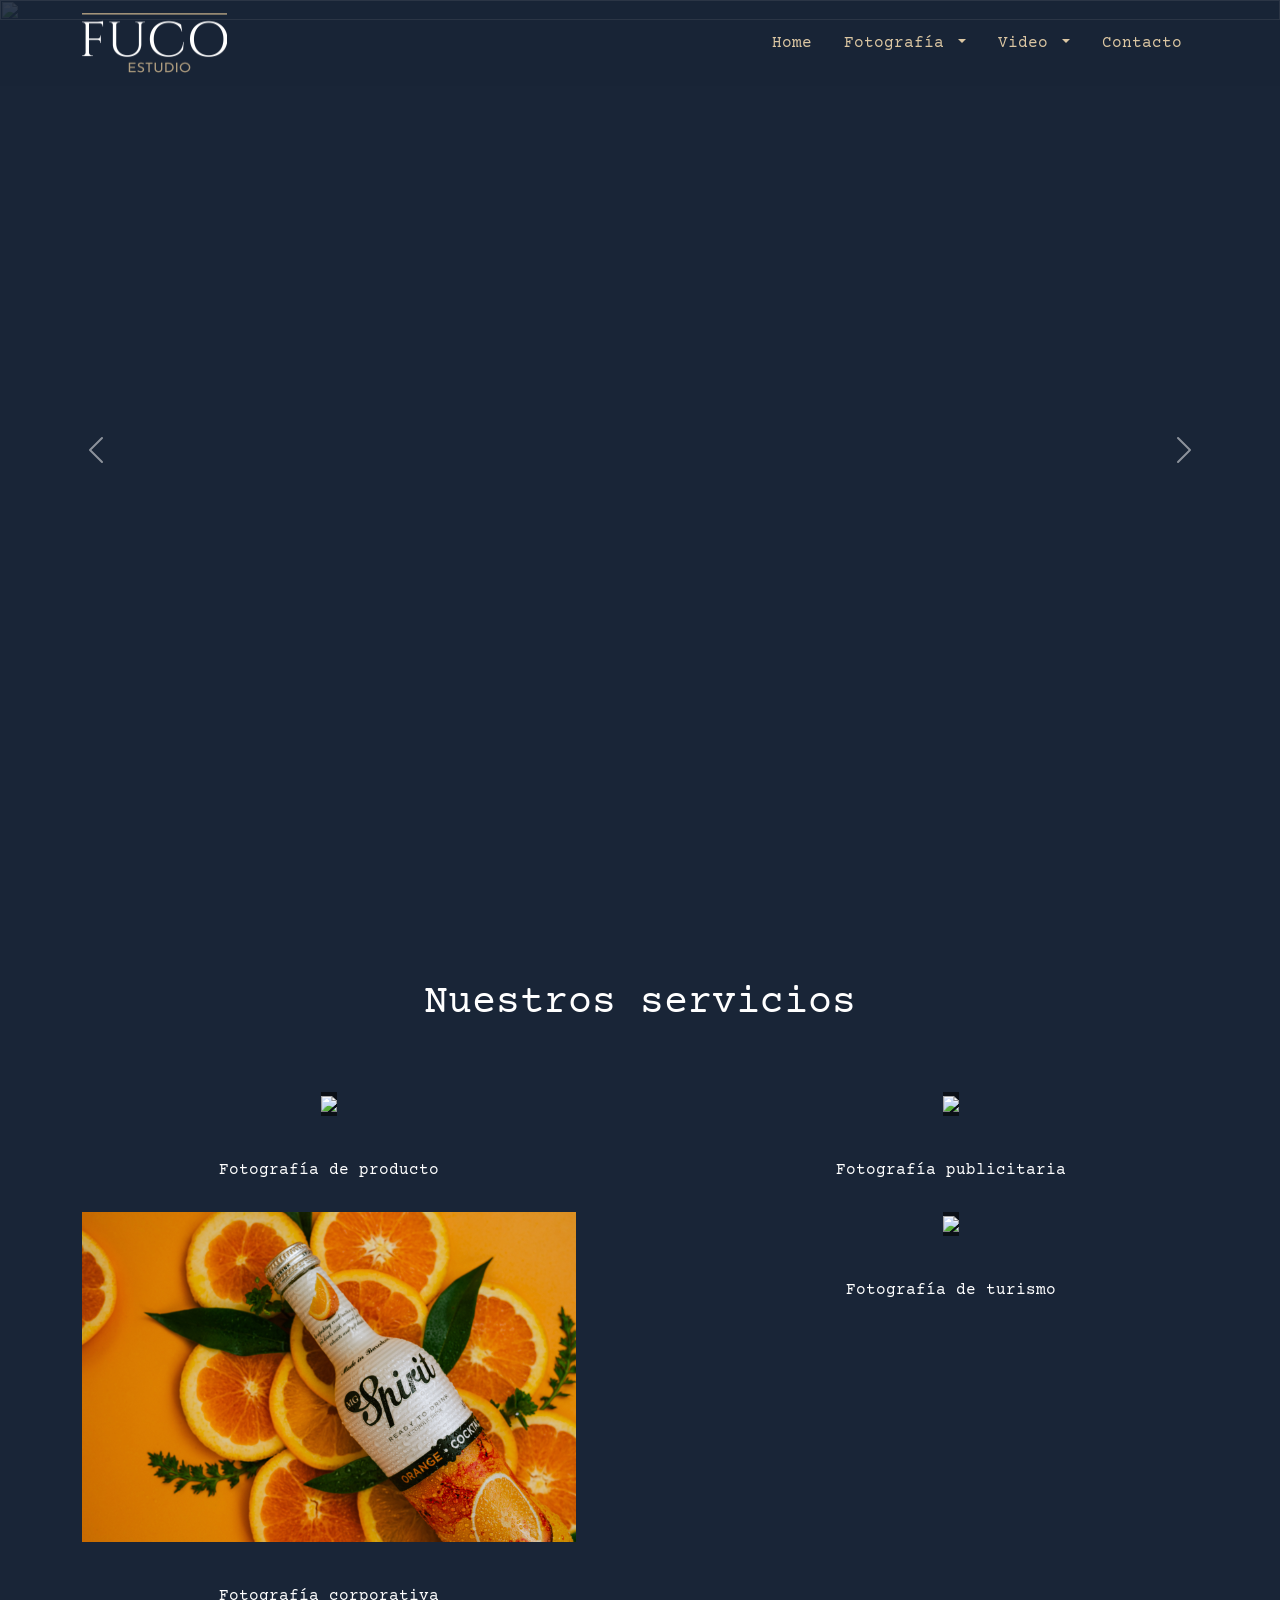
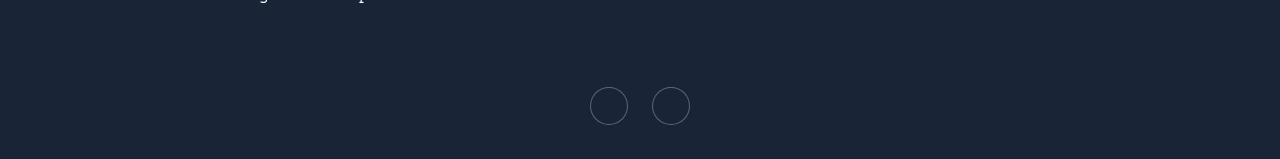
==== index.html @ 124aff83 "Ajustes Slider y Contacto" ====
<!DOCTYPE html>
<html lang="es">

<head>
    <meta charset="UTF-8">
    <meta http-equiv="X-UA-Compatible" content="IE=edge">
    <meta name="viewport" content="width=device-width, initial-scale=1.0">
    <title>Fuco Estudio 📸🎥</title>

    <!-- Stylesheets -->
    <link href="https://cdn.jsdelivr.net/npm/bootstrap@5.2.2/dist/css/bootstrap.min.css" rel="stylesheet"
        integrity="sha384-Zenh87qX5JnK2Jl0vWa8Ck2rdkQ2Bzep5IDxbcnCeuOxjzrPF/et3URy9Bv1WTRi" crossorigin="anonymous">
    <link rel="stylesheet" href="css/styles.css">
    <link rel="preconnect" href="https://fonts.googleapis.com">
    <link rel="preconnect" href="https://fonts.gstatic.com" crossorigin>
    <link href="https://fonts.googleapis.com/css2?family=Courier+Prime:ital,wght@0,400;0,700;1,400;1,700&display=swap"
        rel="stylesheet">

    <!-- Scripts -->
    <script src="https://cdn.jsdelivr.net/npm/bootstrap@5.2.2/dist/js/bootstrap.bundle.min.js"
        integrity="sha384-OERcA2EqjJCMA+/3y+gxIOqMEjwtxJY7qPCqsdltbNJuaOe923+mo//f6V8Qbsw3"
        crossorigin="anonymous"></script>
    <script src="https://cdn.jsdelivr.net/npm/jquery@3.6.1/dist/jquery.min.js"></script>
    <script src="js/script.js"></script>
    <script src="https://kit.fontawesome.com/fd4f5ea601.js" crossorigin="anonymous"></script>
    <script src="https://formspree.io/js/formbutton-v1.min.js" defer></script>

</head>

<body>
    <!-- Navbar -->
    <nav class="navbar navbar-expand-lg fixed-top navbarScroll">
        <div class="container">
            <a class="navbar-brand links-nav" href="index.html">
                <img src="images/logoblanco.png" style="width: 145px; height: 60px;">
            </a>
            <button class="navbar-toggler" type="button" data-bs-toggle="collapse" data-bs-target="#navbarNavDropdown"
                aria-controls="navbarNavDropdown" aria-expanded="false" aria-label="Toggle navigation">
                <span class="navbar-toggler-icon"></span>
            </button>
            <div class="collapse navbar-collapse" id="navbarNavDropdown">
                <ul class="navbar-nav ms-auto">
                    <li class="nav-item active">
                        <a class="nav-link links-nav" href="">Home</a>
                    </li>
                    <li class="nav-item dropdown">
                        <a class="nav-link links-nav dropdown-toggle" href="#" role="button" data-bs-toggle="dropdown"
                            aria-expanded="false">
                            Fotografía
                        </a>
                        <ul class="dropdown-menu">
                            <li><a class="dropdown-item" href="#">Fotografía de producto</a></li>
                            <li><a class="dropdown-item" href="#">Fotografía publicitaria</a></li>
                            <li><a class="dropdown-item" href="#">Fotografía corporativa</a></li>
                            <li><a class="dropdown-item" href="#">Fotografía de turismo</a></li>
                        </ul>
                    </li>
                    <li class="nav-item dropdown">
                        <a class="nav-link links-nav dropdown-toggle" href="#" role="button" data-bs-toggle="dropdown"
                            aria-expanded="false">
                            Video
                        </a>
                        <ul class="dropdown-menu">
                            <li><a class="dropdown-item" href="#">Video publicitario</a></li>
                            <li><a class="dropdown-item" href="#">Video corporativo</a></li>
                        </ul>
                    </li>
                    <li class="nav-item">
                        <a class="nav-link links-nav" href="#footer">Contacto</a>
                    </li>
                </ul>
            </div>
        </div>
    </nav>

    <!-- Slider -->
    <div id="carouselExampleFade" class="carousel slide" data-bs-ride="carousel">
        <div class="carousel-inner" style="height: 100vh;">
            <div class="carousel-item active" data-bs-interval="3000">
                <img src="images/test1.JPG" class="d-block w-100 h-100">
            </div>
            <div class="carousel-item" data-bs-interval="3000">
                <img src="images/test2.JPG" class="d-block w-100">
            </div>
            <div class="carousel-item" data-bs-interval="3000">
                <img src="images/test3.JPG" class="d-block w-100">
            </div>
        </div>

        <button class="carousel-control-prev" type="button" data-bs-target="#carouselExampleFade" data-bs-slide="prev">
            <span class="carousel-control-prev-icon" aria-hidden="true"></span>
            <span class="visually-hidden">Previous</span>
        </button>

        <button class="carousel-control-next" type="button" data-bs-target="#carouselExampleFade" data-bs-slide="next">
            <span class="carousel-control-next-icon" aria-hidden="true"></span>
            <span class="visually-hidden">Next</span>
        </button>
    </div>

    <!-- Sección Destacadas -->
    <section class="destacadas">
        <div class="container-destacadas" style="padding: 5rem 30px 0px;">

            <h1 style="color: white; text-align: center; margin-bottom: 64px;">Nuestros servicios</h1>

            <div class="row fotos-container" style="position: relative; justify-content: space-around;">
                <div class="col-lg-5 col-md-6"
                    style="margin-bottom: 30px; display: flex; flex-direction: column; align-items: center;">
                    <div class="wrap caja-hover"
                        style="transition: 0.3s; position: relative; overflow: hidden; z-index: 1; background: rgba(0, 0, 0, 0.6);">
                        <span class="hoverable-text" style="display: none; width: 20rem;">Texto de prueba - Texto de
                            prueba</span>
                        <img src="images/test4.JPG" style="max-width: 100%; width: 100%; height: auto;">
                    </div>
                    <span style="color: white; margin-top: 42px;">Fotografía de producto</span>
                </div>

                <div class="col-lg-5 col-md-6"
                    style="margin-bottom: 30px; display: flex; flex-direction: column; align-items: center;">
                    <div class="wrap caja-hover"
                        style="transition: 0.3s; position: relative; overflow: hidden; z-index: 1; background: rgba(0, 0, 0, 0.6);">
                        <span class="hoverable-text" style="display: none; width: 20rem;">Texto de prueba - Texto de
                            prueba</span>
                        <img src="images/test5.JPG" style="max-width: 100%; width: 100%; height: auto;">
                    </div>
                    <span style="color: white; margin-top: 42px;">Fotografía publicitaria</span>
                </div>
            </div>

            <div class="row fotos-container" style="position: relative; justify-content: space-around;">
                <div class="col-lg-5 col-md-6"
                    style="margin-bottom: 30px; display: flex; flex-direction: column; align-items: center;">
                    <div class="wrap caja-hover"
                        style="transition: 0.3s; position: relative; overflow: hidden; z-index: 1; background: rgba(0, 0, 0, 0.6);">
                        <span class="hoverable-text" style="display: none; width: 20rem;">Texto de prueba - Texto de
                            prueba</span>
                        <img src="images/DSC03738.JPG" style="max-width: 100%; width: 100%; height: auto;">
                    </div>
                    <span style="color: white; margin-top: 42px;">Fotografía corporativa</span>
                </div>

                <div class="col-lg-5 col-md-6"
                    style="margin-bottom: 30px; display: flex; flex-direction: column; align-items: center;">
                    <div class="wrap caja-hover"
                        style="transition: 0.3s; position: relative; overflow: hidden; z-index: 1; background: rgba(0, 0, 0, 0.6);">
                        <span class="hoverable-text" style="display: none; width: 20rem;">Texto de prueba - Texto de
                            prueba</span>
                        <img src="images/test2.JPG" style="max-width: 100%; width: 100%; height: auto;">
                    </div>
                    <span style="color: white; margin-top: 42px;">Fotografía de turismo</span>
                </div>
            </div>
        </div>
    </section>

    <!-- Footer -->
    <div class="footer-dark" id="footer">
        <footer>
            <div class="container">
                <div class="row">
                    <div class="col item social">
                        <a href="https://www.instagram.com/fucoestudio/" target="_blank" rel="noopener noreferrer"><i class="fa-brands fa-instagram" style="margin-left: 1px;"></i></a>
                        <a href="mailto:diego.romero.v13@gmail.com"><i class="fa-regular fa-envelope" style="margin-left: 1px;"></i></a>
                    </div>
                </div>
            </div>
        </footer>
    </div>

</body>
</html>
---- css/styles.css ----
/* Estilos Generales */

body {
  font-family: 'Courier Prime', monospace;
  background-color: #192537;
}

/* Navbar */

.links-nav {
  color: #DCC7A3;
}

.links-nav:hover {
  color: #dedddd;
}

.links-nav:focus {
  color: #dedddd;
}

.navbar {
  background-color: #192537c7;
}

.glowing-link {
  text-shadow: 0 0 5px #baacac, 0 0 10px #fff, 0 0 15px #000000, 0 0 20px #000000, 0 0 25px #000000, 0 0 30px #000000, 0 0 35px #000000;
}

/* Landing Page */

.full-screen-video-container {
  position: relative;
  height: 100vh;
  overflow: hidden;
  display: flex;
  justify-content: center;
  align-items: center;
  flex-direction: column;
  }
  
.full-screen-video-container video {
  z-index: -1;
  position: absolute;
  width: auto;
  height: auto;
  min-width: 100%;
  min-height: 100%;
  top: 50%;
  left: 50%;
  transform: translate(-50%, -50%);
}
  
.full-screen-video-content {
  text-align: center;
  color: white;
  padding: 20px;
  margin-top: 100px;
}

.titulo {
  font-size: 4.5rem;
}

.descripcion {
  font-size: 2rem;
}

.hero-text {
  text-align: center;
  position: absolute;
  top: 50%;
  left: 50%;
  transform: translate(-50%, -50%);
  color: white;
}

.subtitle-nav-brand {
  font-size: 12px;
  text-align: right;
}

.collapse-button {
  color: white;
  width: 30px;
  height: 30px;
}

/* Sección AboutMe */

.container-aboutme {
  padding: 120px 60px 60px
}

.content-aboutme {
  display: flex; 
  margin-top: 2rem;
}

.img-perfil {
  width: 20rem; height: 29.5rem;
}

.description-aboutme {
  margin-left: 2rem
}

.description-aboutme p {
  text-align: justify;
  color: white;
}

.description-aboutme h3 {
  color: white;
}

.header-aboutme p, .header-aboutme h1 {
  color: white;
  text-align: center;
}

/* Página Fotos */

.seccion-fotos {
  margin-top: 66px;
}

.row-fotos {
  display: flex;
  flex-wrap: wrap;
  padding: 0 4px;
}
  
.column {
  flex: 33.3%;
  max-width: 33.3%;
  padding: 0 4px;
}
  
.column img {
  margin-top: 8px;
  vertical-align: middle;
  width: 100%;
}

.container-photo {
  position: relative;
  text-align: center;
}

.hoverable:hover {
  opacity: 0.2;
}

.hoverable-text {
  position: absolute;
  top: 50%;
  left: 50%;
  color: white;
  transform: translate(-50%, -50%);
  font-weight: 500;
}

.boton-mas {
  position: relative;
  display: inline-flex;
  width: 180px;
  height: 55px;
  margin: 0 15px;
  perspective: 1000px;
}

.boton-mas a {
  font-size: 19px;
  letter-spacing: 1px;
  transform-style: preserve-3d;
  transform: translateZ(-25px);
  transition: transform .25s;
  font-family: 'Montserrat', sans-serif;
  
}

.boton-mas a:before,
.boton-mas a:after {
  position: absolute;
  content: "Enviar";
  height: 55px;
  width: 180px;
  display: flex;
  align-items: center;
  justify-content: center;
  border: 3px solid white;
  box-sizing: border-box;
  border-radius: 5px;
}

.boton-mas a:before{
  color: #fff;
  background: #000;
  transform: rotateY(0deg) translateZ(25px);
}

.boton-mas a:after{
  color: #fff;
  transform: rotateX(90deg) translateZ(25px);
}

.boton-mas a:hover{
  transform: translateZ(-25px) rotateX(-90deg);
}

.wrap:hover {
  transform: scale(1.03);
}

/* Sección contacto */

#contactme {
  margin-top: 32px;
  display: flex;
  align-items: center;
  flex-direction: column;
}

#email {
  width: 370px;
  text-align: center;
  margin-bottom: 16px;
}

#mensaje {
  width: 370px;
  height: 130px;
  margin-bottom: 16px;
}

.label-contact {
  margin-bottom: 16px;
  color: white;
}

/* Footer */

.footer-dark {
  padding: 50px 0px 35px;
  color:#f0f9ff;
}

.footer-dark h3 {
  margin-top:0;
  margin-bottom:12px;
  font-weight:bold;
  font-size:16px;
}

.footer-dark ul {
  padding:0;
  list-style:none;
  line-height:1.6;
  font-size:14px;
  margin-bottom:0;
}

.footer-dark ul a {
  color:inherit;
  text-decoration:none;
  opacity:0.6;
}

.footer-dark ul a:hover {
  opacity:0.8;
}

@media (max-width:767px) {
  .footer-dark .item:not(.social) {
    text-align:center;
    padding-bottom:20px;
  }
}

.footer-dark .item.text {
  margin-bottom:36px;
}

@media (max-width:767px) {
  .footer-dark .item.text {
    margin-bottom:0;
  }
}

.footer-dark .item.text p {
  opacity:0.6;
  margin-bottom:0;
}

.footer-dark .item.social {
  text-align:center;
}

@media (max-width:991px) {
  .footer-dark .item.social {
    text-align:center;
    margin-top:20px;
  }
}

.footer-dark .item.social > a {
  font-size: 20px;
  width: 36px;
  height: 36px;
  line-height: 43px;
  display: inline-block;
  text-align: center;
  border-radius: 50%;
  box-shadow: 0 0 0 1px rgba(255,255,255,0.4);
  margin: 0 8px;
  color: #fff;
  opacity: 0.75;
}

.footer-dark .item.social > a:hover {
  opacity:0.9;
}

.footer-dark .copyright {
  text-align:center;
  padding-top:24px;
  opacity:0.3;
  font-size:13px;
  margin-bottom:0;
}

/* BOOTSTRAP STUFF */

.navbar-brand {
  display: flex;
  flex-direction: column;
}

.nav-link {
  text-align: center;
}

.navbar-expand-lg .navbar-nav .nav-link {
  padding: 16px;
}

.carousel-item {
  transition: transform 2s ease-in-out;
  opacity: 0.5;
}

.carousel-fade .active.carousel-item-start,
.carousel-fade .active.carousel-item-end {
  transition: opacity 0s 2s;
}

/*/////////////////////////
////// MEDIA QUERIES //////
/////////////////////////*/

@media screen and (max-width: 1024px) {
  .column {
    flex: 50%;
    max-width: 50%;
  }
}

@media screen and (max-width: 600px) {
  .column {
    flex: 100%;
    max-width: 100%;
  }
}

@media (min-width: 768px) {
  .container-aboutme {
    padding: 80px 0px 60px;
  }
}

@media (min-width: 576px) and (max-width: 900px) {
  .container-aboutme {
    padding: 80px 0px 60px 0px;
  }
}

@media (min-width: 300px) and (max-width: 780px) {
  .content-aboutme {
    flex-direction: column;
    align-items: center;
  }

  .description-aboutme {
    margin-left: 0;
  }

  .img-perfil {
    background-repeat: no-repeat;
    background-size: cover;
    -webkit-border-radius: 50px;
    -moz-border-radius: 50px;
    border-radius: 50%;
    width: 20em;
    height: 30em;
  }
}
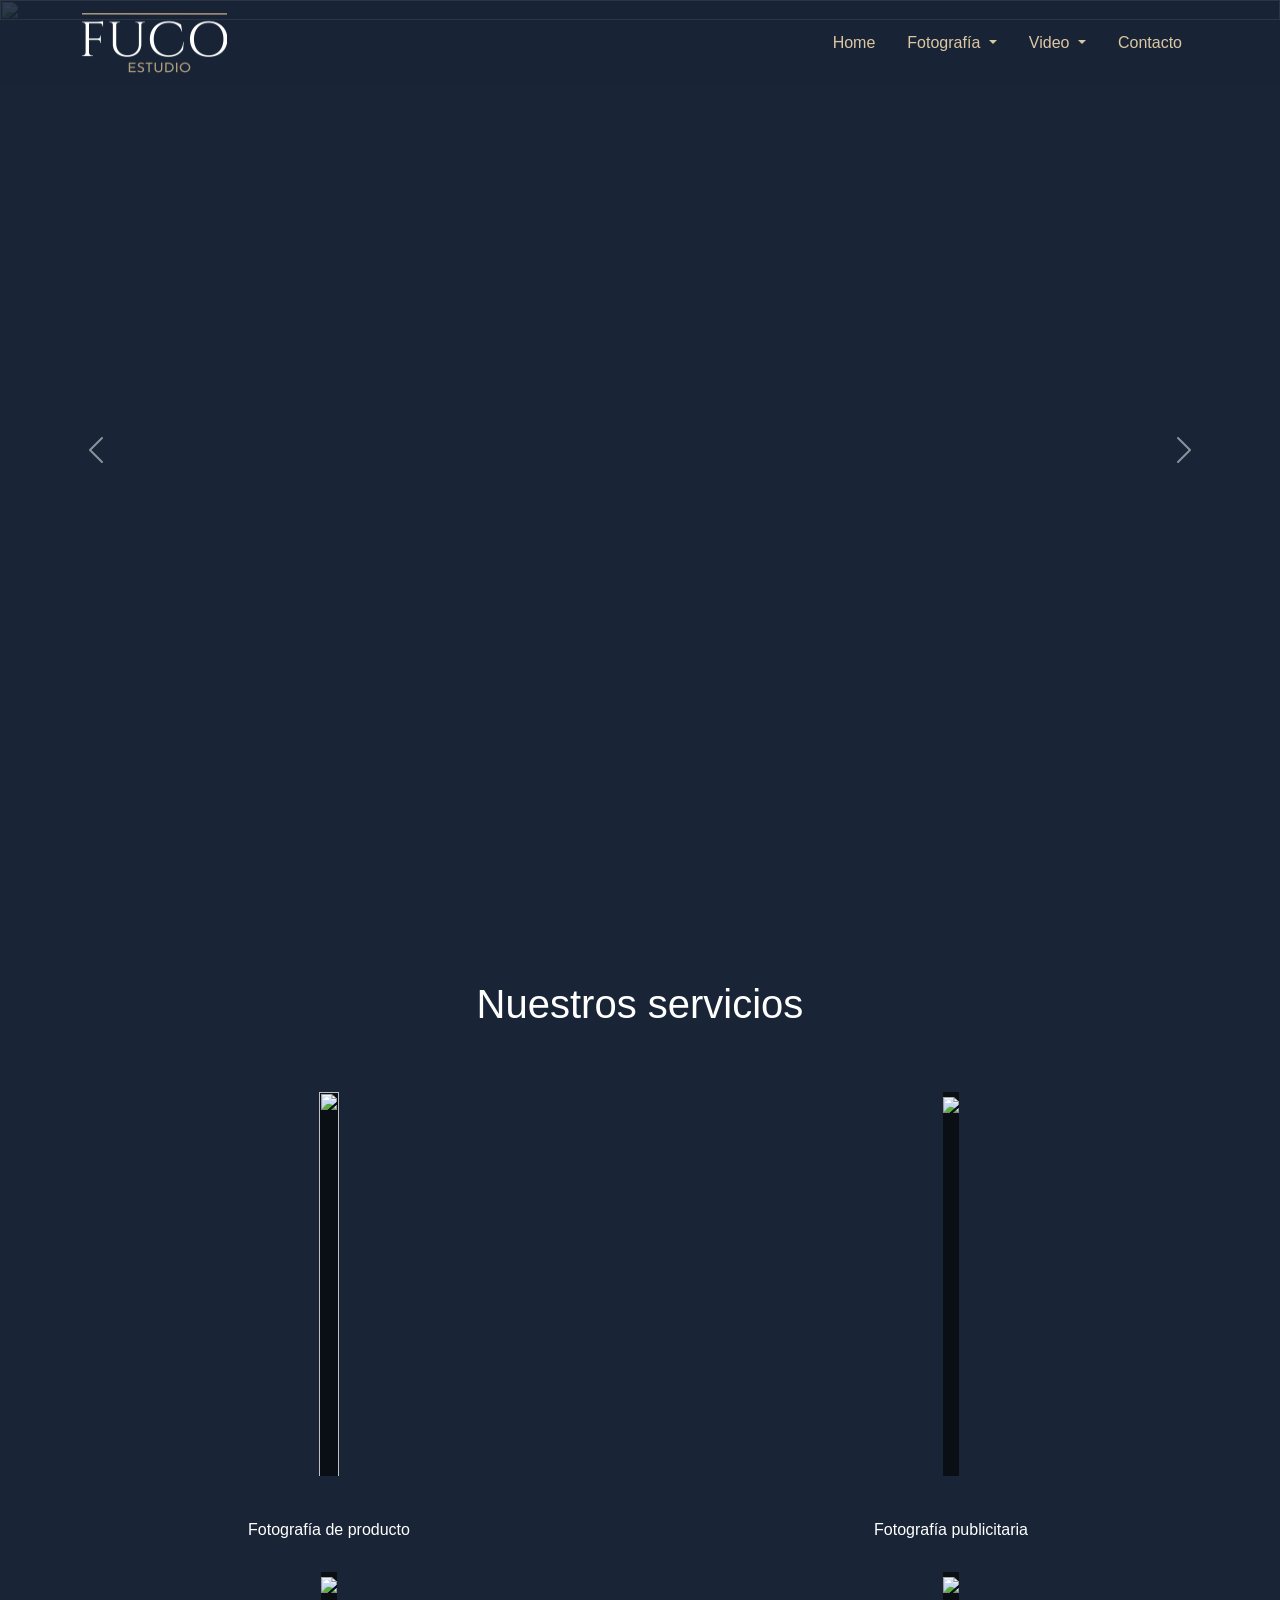
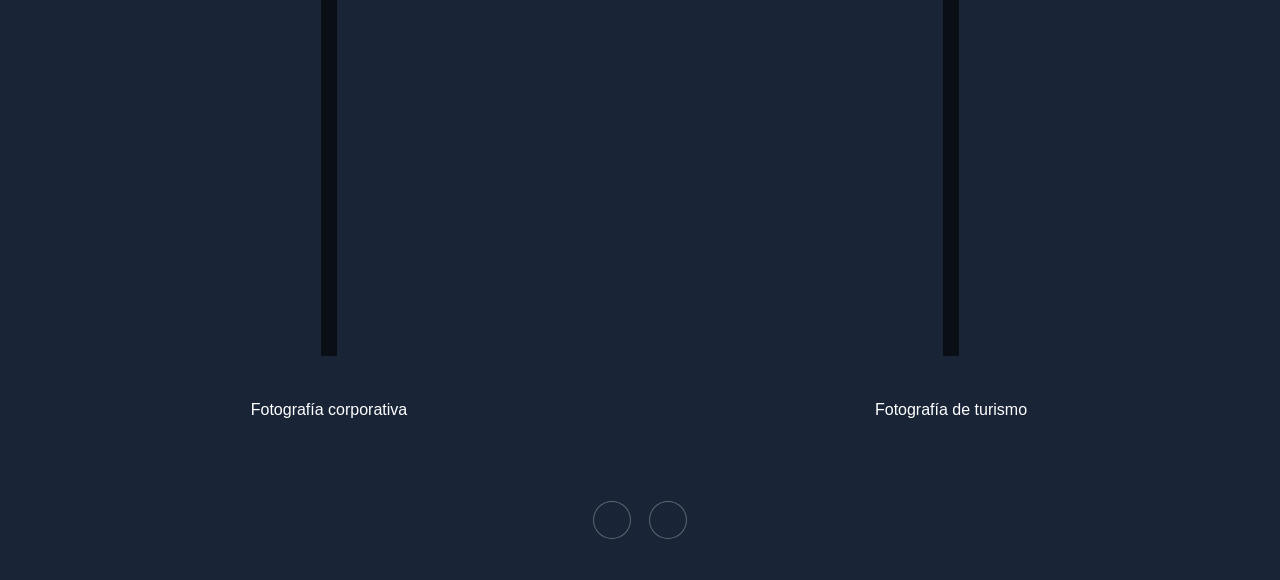
==== commit d9c6938a: "Preview New Gallery" ====
--- a/index.html
+++ b/index.html
@@ -23,8 +23,6 @@
     <script src="https://cdn.jsdelivr.net/npm/jquery@3.6.1/dist/jquery.min.js"></script>
     <script src="js/script.js"></script>
     <script src="https://kit.fontawesome.com/fd4f5ea601.js" crossorigin="anonymous"></script>
-    <script src="https://formspree.io/js/formbutton-v1.min.js" defer></script>
-
 </head>
 
 <body>
@@ -41,7 +39,7 @@
             <div class="collapse navbar-collapse" id="navbarNavDropdown">
                 <ul class="navbar-nav ms-auto">
                     <li class="nav-item active">
-                        <a class="nav-link links-nav" href="">Home</a>
+                        <a class="nav-link links-nav" href="index.html">Home</a>
                     </li>
                     <li class="nav-item dropdown">
                         <a class="nav-link links-nav dropdown-toggle" href="#" role="button" data-bs-toggle="dropdown"
@@ -49,7 +47,7 @@
                             Fotografía
                         </a>
                         <ul class="dropdown-menu">
-                            <li><a class="dropdown-item" href="#">Fotografía de producto</a></li>
+                            <li><a class="dropdown-item" href="producto.html">Fotografía de producto</a></li>
                             <li><a class="dropdown-item" href="#">Fotografía publicitaria</a></li>
                             <li><a class="dropdown-item" href="#">Fotografía corporativa</a></li>
                             <li><a class="dropdown-item" href="#">Fotografía de turismo</a></li>
@@ -75,15 +73,15 @@
 
     <!-- Slider -->
     <div id="carouselExampleFade" class="carousel slide" data-bs-ride="carousel">
-        <div class="carousel-inner" style="height: 100vh;">
-            <div class="carousel-item active" data-bs-interval="3000">
-                <img src="images/test1.JPG" class="d-block w-100 h-100">
+        <div class="carousel-inner">
+            <div class="carousel-item active" data-bs-interval="5000">
+                <img src="images/foto-corporativa/corp-flowers(h).JPG" class="d-block w-100 h-100">
             </div>
-            <div class="carousel-item" data-bs-interval="3000">
-                <img src="images/test2.JPG" class="d-block w-100">
+            <div class="carousel-item" data-bs-interval="5000">
+                <img src="images/foto-producto/Mozzafiato-17(h).JPG" class="d-block w-100">
             </div>
-            <div class="carousel-item" data-bs-interval="3000">
-                <img src="images/test3.JPG" class="d-block w-100">
+            <div class="carousel-item" data-bs-interval="5000">
+                <img src="images/foto-corporativa/corp-food-3(h).JPG" class="d-block w-100">
             </div>
         </div>
 
@@ -111,7 +109,7 @@
                         style="transition: 0.3s; position: relative; overflow: hidden; z-index: 1; background: rgba(0, 0, 0, 0.6);">
                         <span class="hoverable-text" style="display: none; width: 20rem;">Texto de prueba - Texto de
                             prueba</span>
-                        <img src="images/test4.JPG" style="max-width: 100%; width: 100%; height: auto;">
+                        <img src="images/foto-producto/Mozzafiato-19(h).JPG" class="foto" style="height: 410px;">
                     </div>
                     <span style="color: white; margin-top: 42px;">Fotografía de producto</span>
                 </div>
@@ -122,7 +120,7 @@
                         style="transition: 0.3s; position: relative; overflow: hidden; z-index: 1; background: rgba(0, 0, 0, 0.6);">
                         <span class="hoverable-text" style="display: none; width: 20rem;">Texto de prueba - Texto de
                             prueba</span>
-                        <img src="images/test5.JPG" style="max-width: 100%; width: 100%; height: auto;">
+                        <img src="images/foto-publicitaria/spot-narciza-2.JPG" class="foto">
                     </div>
                     <span style="color: white; margin-top: 42px;">Fotografía publicitaria</span>
                 </div>
@@ -135,7 +133,7 @@
                         style="transition: 0.3s; position: relative; overflow: hidden; z-index: 1; background: rgba(0, 0, 0, 0.6);">
                         <span class="hoverable-text" style="display: none; width: 20rem;">Texto de prueba - Texto de
                             prueba</span>
-                        <img src="images/DSC03738.JPG" style="max-width: 100%; width: 100%; height: auto;">
+                        <img src="images/foto-corporativa/corp-place(v).JPG" class="foto">
                     </div>
                     <span style="color: white; margin-top: 42px;">Fotografía corporativa</span>
                 </div>
@@ -146,7 +144,7 @@
                         style="transition: 0.3s; position: relative; overflow: hidden; z-index: 1; background: rgba(0, 0, 0, 0.6);">
                         <span class="hoverable-text" style="display: none; width: 20rem;">Texto de prueba - Texto de
                             prueba</span>
-                        <img src="images/test2.JPG" style="max-width: 100%; width: 100%; height: auto;">
+                        <img src="images/foto-corporativa/corp-flowers-3(v).JPG" class="foto">
                     </div>
                     <span style="color: white; margin-top: 42px;">Fotografía de turismo</span>
                 </div>
@@ -160,8 +158,8 @@
             <div class="container">
                 <div class="row">
                     <div class="col item social">
-                        <a href="https://www.instagram.com/fucoestudio/" target="_blank" rel="noopener noreferrer"><i class="fa-brands fa-instagram" style="margin-left: 1px;"></i></a>
-                        <a href="mailto:diego.romero.v13@gmail.com"><i class="fa-regular fa-envelope" style="margin-left: 1px;"></i></a>
+                        <a href="https://www.instagram.com/fucoestudio/" target="_blank" rel="noopener noreferrer"><i class="fa-brands fa-instagram"></i></a>
+                        <a href="mailto:diego.romero.v13@gmail.com"><i class="fa-regular fa-envelope"></i></a>
                     </div>
                 </div>
             </div>
--- a/css/styles.css
+++ b/css/styles.css
@@ -1,358 +1,360 @@
 /* Estilos Generales */
 
 body {
-  font-family: 'Courier Prime', monospace;
-  background-color: #192537;
+    font-family: 'Josefin Sans', sans-serif;
+    background-color: #192537;
 }
 
 /* Navbar */
 
 .links-nav {
-  color: #DCC7A3;
+    color: #DCC7A3;
 }
 
 .links-nav:hover {
-  color: #dedddd;
+    color: #dedddd;
 }
 
 .links-nav:focus {
-  color: #dedddd;
+    color: #dedddd;
 }
 
 .navbar {
-  background-color: #192537c7;
+    background-color: #192537c7;
 }
 
 .glowing-link {
-  text-shadow: 0 0 5px #baacac, 0 0 10px #fff, 0 0 15px #000000, 0 0 20px #000000, 0 0 25px #000000, 0 0 30px #000000, 0 0 35px #000000;
+    text-shadow: 0 0 5px #baacac, 0 0 10px #fff, 0 0 15px #000000, 0 0 20px #000000, 0 0 25px #000000, 0 0 30px #000000, 0 0 35px #000000;
 }
 
 /* Landing Page */
 
 .full-screen-video-container {
-  position: relative;
-  height: 100vh;
-  overflow: hidden;
-  display: flex;
-  justify-content: center;
-  align-items: center;
-  flex-direction: column;
-  }
-  
+    position: relative;
+    height: 100vh;
+    overflow: hidden;
+    display: flex;
+    justify-content: center;
+    align-items: center;
+    flex-direction: column;
+}
+
 .full-screen-video-container video {
-  z-index: -1;
-  position: absolute;
-  width: auto;
-  height: auto;
-  min-width: 100%;
-  min-height: 100%;
-  top: 50%;
-  left: 50%;
-  transform: translate(-50%, -50%);
-}
-  
+    z-index: -1;
+    position: absolute;
+    width: auto;
+    height: auto;
+    min-width: 100%;
+    min-height: 100%;
+    top: 50%;
+    left: 50%;
+    transform: translate(-50%, -50%);
+}
+
 .full-screen-video-content {
-  text-align: center;
-  color: white;
-  padding: 20px;
-  margin-top: 100px;
+    text-align: center;
+    color: white;
+    padding: 20px;
+    margin-top: 100px;
 }
 
 .titulo {
-  font-size: 4.5rem;
+    font-size: 4.5rem;
 }
 
 .descripcion {
-  font-size: 2rem;
+    font-size: 2rem;
 }
 
 .hero-text {
-  text-align: center;
-  position: absolute;
-  top: 50%;
-  left: 50%;
-  transform: translate(-50%, -50%);
-  color: white;
+    text-align: center;
+    position: absolute;
+    top: 50%;
+    left: 50%;
+    transform: translate(-50%, -50%);
+    color: white;
 }
 
 .subtitle-nav-brand {
-  font-size: 12px;
-  text-align: right;
+    font-size: 12px;
+    text-align: right;
 }
 
 .collapse-button {
-  color: white;
-  width: 30px;
-  height: 30px;
+    color: white;
+    width: 30px;
+    height: 30px;
 }
 
 /* Sección AboutMe */
 
 .container-aboutme {
-  padding: 120px 60px 60px
+    padding: 120px 60px 60px
 }
 
 .content-aboutme {
-  display: flex; 
-  margin-top: 2rem;
+    display: flex;
+    margin-top: 2rem;
 }
 
 .img-perfil {
-  width: 20rem; height: 29.5rem;
+    width: 20rem;
+    height: 29.5rem;
 }
 
 .description-aboutme {
-  margin-left: 2rem
+    margin-left: 2rem
 }
 
 .description-aboutme p {
-  text-align: justify;
-  color: white;
+    text-align: justify;
+    color: white;
 }
 
 .description-aboutme h3 {
-  color: white;
-}
-
-.header-aboutme p, .header-aboutme h1 {
-  color: white;
-  text-align: center;
+    color: white;
+}
+
+.header-aboutme p,
+.header-aboutme h1 {
+    color: white;
+    text-align: center;
 }
 
 /* Página Fotos */
 
 .seccion-fotos {
-  margin-top: 66px;
+    margin-top: 66px;
 }
 
 .row-fotos {
-  display: flex;
-  flex-wrap: wrap;
-  padding: 0 4px;
-}
-  
+    display: flex;
+    flex-wrap: wrap;
+    padding: 0 4px;
+}
+
 .column {
-  flex: 33.3%;
-  max-width: 33.3%;
-  padding: 0 4px;
-}
-  
+    flex: 33.3%;
+    max-width: 33.3%;
+    padding: 0 4px;
+}
+
 .column img {
-  margin-top: 8px;
-  vertical-align: middle;
-  width: 100%;
+    margin-top: 8px;
+    vertical-align: middle;
+    width: 100%;
 }
 
 .container-photo {
-  position: relative;
-  text-align: center;
+    position: relative;
+    text-align: center;
 }
 
 .hoverable:hover {
-  opacity: 0.2;
+    opacity: 0.2;
 }
 
 .hoverable-text {
-  position: absolute;
-  top: 50%;
-  left: 50%;
-  color: white;
-  transform: translate(-50%, -50%);
-  font-weight: 500;
+    position: absolute;
+    top: 50%;
+    left: 50%;
+    color: white;
+    transform: translate(-50%, -50%);
+    font-weight: 500;
 }
 
 .boton-mas {
-  position: relative;
-  display: inline-flex;
-  width: 180px;
-  height: 55px;
-  margin: 0 15px;
-  perspective: 1000px;
+    position: relative;
+    display: inline-flex;
+    width: 180px;
+    height: 55px;
+    margin: 0 15px;
+    perspective: 1000px;
 }
 
 .boton-mas a {
-  font-size: 19px;
-  letter-spacing: 1px;
-  transform-style: preserve-3d;
-  transform: translateZ(-25px);
-  transition: transform .25s;
-  font-family: 'Montserrat', sans-serif;
-  
+    font-size: 19px;
+    letter-spacing: 1px;
+    transform-style: preserve-3d;
+    transform: translateZ(-25px);
+    transition: transform .25s;
+    font-family: 'Montserrat', sans-serif;
+
 }
 
 .boton-mas a:before,
 .boton-mas a:after {
-  position: absolute;
-  content: "Enviar";
-  height: 55px;
-  width: 180px;
-  display: flex;
-  align-items: center;
-  justify-content: center;
-  border: 3px solid white;
-  box-sizing: border-box;
-  border-radius: 5px;
-}
-
-.boton-mas a:before{
-  color: #fff;
-  background: #000;
-  transform: rotateY(0deg) translateZ(25px);
-}
-
-.boton-mas a:after{
-  color: #fff;
-  transform: rotateX(90deg) translateZ(25px);
-}
-
-.boton-mas a:hover{
-  transform: translateZ(-25px) rotateX(-90deg);
+    position: absolute;
+    content: "Enviar";
+    height: 55px;
+    width: 180px;
+    display: flex;
+    align-items: center;
+    justify-content: center;
+    border: 3px solid white;
+    box-sizing: border-box;
+    border-radius: 5px;
+}
+
+.boton-mas a:before {
+    color: #fff;
+    background: #000;
+    transform: rotateY(0deg) translateZ(25px);
+}
+
+.boton-mas a:after {
+    color: #fff;
+    transform: rotateX(90deg) translateZ(25px);
+}
+
+.boton-mas a:hover {
+    transform: translateZ(-25px) rotateX(-90deg);
 }
 
 .wrap:hover {
-  transform: scale(1.03);
+    transform: scale(1.03);
 }
 
 /* Sección contacto */
 
 #contactme {
-  margin-top: 32px;
-  display: flex;
-  align-items: center;
-  flex-direction: column;
+    margin-top: 32px;
+    display: flex;
+    align-items: center;
+    flex-direction: column;
 }
 
 #email {
-  width: 370px;
-  text-align: center;
-  margin-bottom: 16px;
+    width: 370px;
+    text-align: center;
+    margin-bottom: 16px;
 }
 
 #mensaje {
-  width: 370px;
-  height: 130px;
-  margin-bottom: 16px;
+    width: 370px;
+    height: 130px;
+    margin-bottom: 16px;
 }
 
 .label-contact {
-  margin-bottom: 16px;
-  color: white;
+    margin-bottom: 16px;
+    color: white;
 }
 
 /* Footer */
 
 .footer-dark {
-  padding: 50px 0px 35px;
-  color:#f0f9ff;
+    padding: 50px 0px 35px;
+    color: #f0f9ff;
 }
 
 .footer-dark h3 {
-  margin-top:0;
-  margin-bottom:12px;
-  font-weight:bold;
-  font-size:16px;
+    margin-top: 0;
+    margin-bottom: 12px;
+    font-weight: bold;
+    font-size: 16px;
 }
 
 .footer-dark ul {
-  padding:0;
-  list-style:none;
-  line-height:1.6;
-  font-size:14px;
-  margin-bottom:0;
+    padding: 0;
+    list-style: none;
+    line-height: 1.6;
+    font-size: 14px;
+    margin-bottom: 0;
 }
 
 .footer-dark ul a {
-  color:inherit;
-  text-decoration:none;
-  opacity:0.6;
+    color: inherit;
+    text-decoration: none;
+    opacity: 0.6;
 }
 
 .footer-dark ul a:hover {
-  opacity:0.8;
+    opacity: 0.8;
 }
 
 @media (max-width:767px) {
-  .footer-dark .item:not(.social) {
-    text-align:center;
-    padding-bottom:20px;
-  }
+    .footer-dark .item:not(.social) {
+        text-align: center;
+        padding-bottom: 20px;
+    }
 }
 
 .footer-dark .item.text {
-  margin-bottom:36px;
+    margin-bottom: 36px;
 }
 
 @media (max-width:767px) {
-  .footer-dark .item.text {
-    margin-bottom:0;
-  }
+    .footer-dark .item.text {
+        margin-bottom: 0;
+    }
 }
 
 .footer-dark .item.text p {
-  opacity:0.6;
-  margin-bottom:0;
+    opacity: 0.6;
+    margin-bottom: 0;
 }
 
 .footer-dark .item.social {
-  text-align:center;
+    text-align: center;
 }
 
 @media (max-width:991px) {
-  .footer-dark .item.social {
-    text-align:center;
-    margin-top:20px;
-  }
-}
-
-.footer-dark .item.social > a {
-  font-size: 20px;
-  width: 36px;
-  height: 36px;
-  line-height: 43px;
-  display: inline-block;
-  text-align: center;
-  border-radius: 50%;
-  box-shadow: 0 0 0 1px rgba(255,255,255,0.4);
-  margin: 0 8px;
-  color: #fff;
-  opacity: 0.75;
-}
-
-.footer-dark .item.social > a:hover {
-  opacity:0.9;
+    .footer-dark .item.social {
+        text-align: center;
+        margin-top: 20px;
+    }
+}
+
+.footer-dark .item.social>a {
+    font-size: 20px;
+    width: 36px;
+    height: 36px;
+    line-height: 38px;
+    display: inline-block;
+    text-align: center;
+    border-radius: 50%;
+    box-shadow: 0 0 0 1px rgba(255, 255, 255, 0.4);
+    margin: 0 8px;
+    color: #fff;
+    opacity: 0.75;
+}
+
+.footer-dark .item.social>a:hover {
+    opacity: 0.9;
 }
 
 .footer-dark .copyright {
-  text-align:center;
-  padding-top:24px;
-  opacity:0.3;
-  font-size:13px;
-  margin-bottom:0;
+    text-align: center;
+    padding-top: 24px;
+    opacity: 0.3;
+    font-size: 13px;
+    margin-bottom: 0;
 }
 
 /* BOOTSTRAP STUFF */
 
 .navbar-brand {
-  display: flex;
-  flex-direction: column;
+    display: flex;
+    flex-direction: column;
 }
 
 .nav-link {
-  text-align: center;
+    text-align: center;
 }
 
 .navbar-expand-lg .navbar-nav .nav-link {
-  padding: 16px;
+    padding: 16px;
 }
 
 .carousel-item {
-  transition: transform 2s ease-in-out;
-  opacity: 0.5;
+    transition: transform 2s ease-in-out;
+    opacity: 0.5;
 }
 
 .carousel-fade .active.carousel-item-start,
 .carousel-fade .active.carousel-item-end {
-  transition: opacity 0s 2s;
+    transition: opacity 0s 2s;
 }
 
 /*/////////////////////////
@@ -360,48 +362,76 @@
 /////////////////////////*/
 
 @media screen and (max-width: 1024px) {
-  .column {
-    flex: 50%;
-    max-width: 50%;
-  }
+    .column {
+        flex: 50%;
+        max-width: 50%;
+    }
 }
 
 @media screen and (max-width: 600px) {
-  .column {
-    flex: 100%;
-    max-width: 100%;
-  }
+    .column {
+        flex: 100%;
+        max-width: 100%;
+    }
 }
 
 @media (min-width: 768px) {
-  .container-aboutme {
-    padding: 80px 0px 60px;
-  }
+    .container-aboutme {
+        padding: 80px 0px 60px;
+    }
 }
 
 @media (min-width: 576px) and (max-width: 900px) {
-  .container-aboutme {
-    padding: 80px 0px 60px 0px;
-  }
+    .container-aboutme {
+        padding: 80px 0px 60px 0px;
+    }
 }
 
 @media (min-width: 300px) and (max-width: 780px) {
-  .content-aboutme {
-    flex-direction: column;
-    align-items: center;
-  }
-
-  .description-aboutme {
-    margin-left: 0;
-  }
-
-  .img-perfil {
-    background-repeat: no-repeat;
-    background-size: cover;
-    -webkit-border-radius: 50px;
-    -moz-border-radius: 50px;
-    border-radius: 50%;
-    width: 20em;
-    height: 30em;
-  }
-}+    .content-aboutme {
+        flex-direction: column;
+        align-items: center;
+    }
+
+    .description-aboutme {
+        margin-left: 0;
+    }
+
+    .img-perfil {
+        background-repeat: no-repeat;
+        background-size: cover;
+        -webkit-border-radius: 50px;
+        -moz-border-radius: 50px;
+        border-radius: 50%;
+        width: 20em;
+        height: 30em;
+    }
+}
+
+
+/* LO ULTIMO */
+
+.caja-hover {
+    height: 24em;
+}
+
+@media screen and (min-width: 1268px) {
+    .carousel-inner {
+        height: 100vh;
+    }
+}
+
+@media screen and (max-width: 992px) {
+    .carousel {
+        margin-top: 6em;
+    }
+}
+
+.foto {
+    width: 100%;
+    -o-object-fit: cover;
+    object-fit: cover;
+    transform: scale(1);
+    transition: all 0.3s ease-in-out;
+}
+
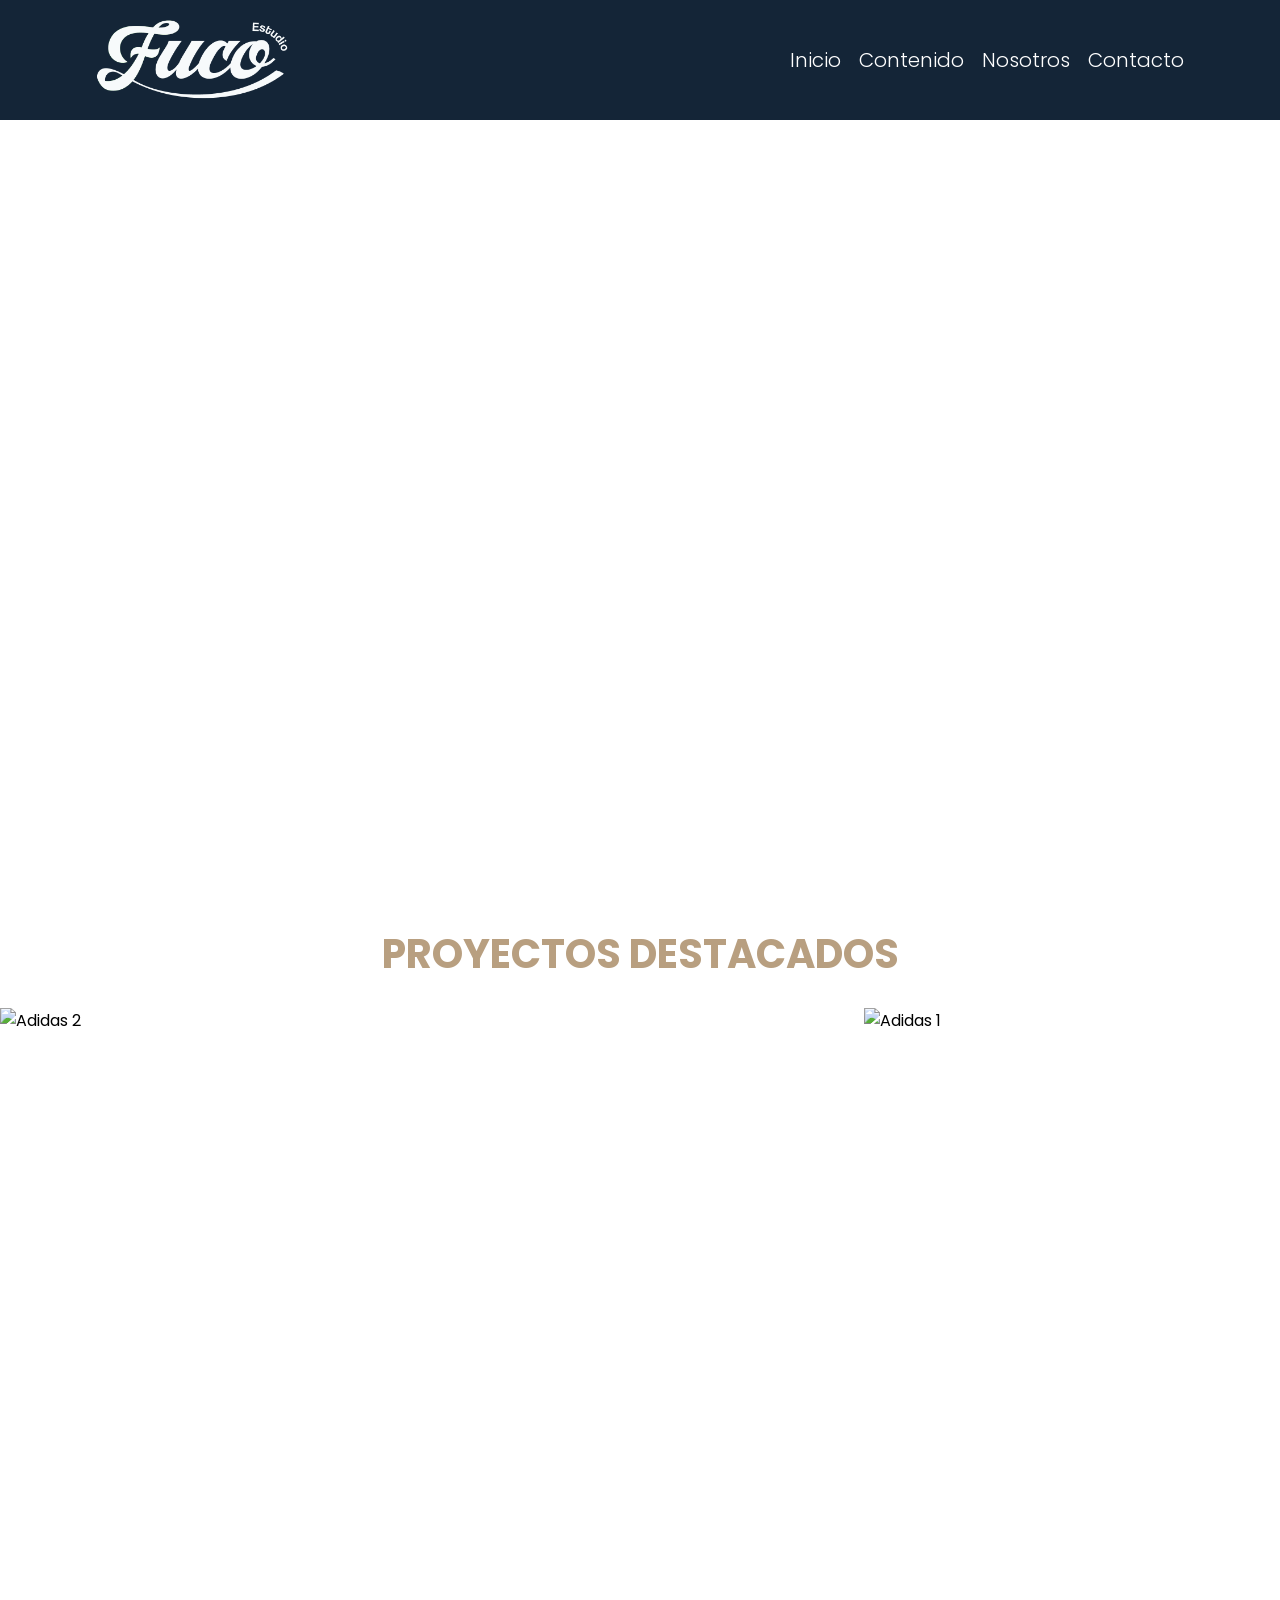
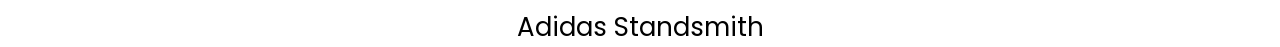
==== commit 39406c01: "Seccion principal landing" ====
--- a/index.html
+++ b/index.html
@@ -3,168 +3,69 @@
 
 <head>
     <meta charset="UTF-8">
-    <meta http-equiv="X-UA-Compatible" content="IE=edge">
     <meta name="viewport" content="width=device-width, initial-scale=1.0">
+    <link rel="stylesheet" href="css/styles.css">
+    <script src="js/script.js"></script>
     <title>Fuco Estudio 📸🎥</title>
+    <link rel="icon" type="image/x-icon" href="/img/favicon.ico">
 
-    <!-- Stylesheets -->
-    <link href="https://cdn.jsdelivr.net/npm/bootstrap@5.2.2/dist/css/bootstrap.min.css" rel="stylesheet"
-        integrity="sha384-Zenh87qX5JnK2Jl0vWa8Ck2rdkQ2Bzep5IDxbcnCeuOxjzrPF/et3URy9Bv1WTRi" crossorigin="anonymous">
-    <link rel="stylesheet" href="css/styles.css">
     <link rel="preconnect" href="https://fonts.googleapis.com">
+    <link
+        href="https://fonts.googleapis.com/css2?family=Poppins:ital,wght@0,100;0,200;0,300;0,400;0,500;0,600;0,700;0,800;0,900;1,100;1,200;1,300;1,400;1,500;1,600;1,700;1,800;1,900&display=swap"
+        rel="stylesheet">
     <link rel="preconnect" href="https://fonts.gstatic.com" crossorigin>
-    <link href="https://fonts.googleapis.com/css2?family=Courier+Prime:ital,wght@0,400;0,700;1,400;1,700&display=swap"
+    <link
+        href="https://fonts.googleapis.com/css2?family=Lora:ital,wght@0,400;0,500;0,600;0,700;1,400;1,500;1,600;1,700&display=swap"
         rel="stylesheet">
 
-    <!-- Scripts -->
-    <script src="https://cdn.jsdelivr.net/npm/bootstrap@5.2.2/dist/js/bootstrap.bundle.min.js"
-        integrity="sha384-OERcA2EqjJCMA+/3y+gxIOqMEjwtxJY7qPCqsdltbNJuaOe923+mo//f6V8Qbsw3"
-        crossorigin="anonymous"></script>
-    <script src="https://cdn.jsdelivr.net/npm/jquery@3.6.1/dist/jquery.min.js"></script>
-    <script src="js/script.js"></script>
-    <script src="https://kit.fontawesome.com/fd4f5ea601.js" crossorigin="anonymous"></script>
 </head>
 
 <body>
     <!-- Navbar -->
-    <nav class="navbar navbar-expand-lg fixed-top navbarScroll">
-        <div class="container">
-            <a class="navbar-brand links-nav" href="index.html">
-                <img src="images/logoblanco.png" style="width: 145px; height: 60px;">
-            </a>
-            <button class="navbar-toggler" type="button" data-bs-toggle="collapse" data-bs-target="#navbarNavDropdown"
-                aria-controls="navbarNavDropdown" aria-expanded="false" aria-label="Toggle navigation">
-                <span class="navbar-toggler-icon"></span>
-            </button>
-            <div class="collapse navbar-collapse" id="navbarNavDropdown">
-                <ul class="navbar-nav ms-auto">
-                    <li class="nav-item active">
-                        <a class="nav-link links-nav" href="index.html">Home</a>
-                    </li>
-                    <li class="nav-item dropdown">
-                        <a class="nav-link links-nav dropdown-toggle" href="#" role="button" data-bs-toggle="dropdown"
-                            aria-expanded="false">
-                            Fotografía
-                        </a>
-                        <ul class="dropdown-menu">
-                            <li><a class="dropdown-item" href="producto.html">Fotografía de producto</a></li>
-                            <li><a class="dropdown-item" href="#">Fotografía publicitaria</a></li>
-                            <li><a class="dropdown-item" href="#">Fotografía corporativa</a></li>
-                            <li><a class="dropdown-item" href="#">Fotografía de turismo</a></li>
-                        </ul>
-                    </li>
-                    <li class="nav-item dropdown">
-                        <a class="nav-link links-nav dropdown-toggle" href="#" role="button" data-bs-toggle="dropdown"
-                            aria-expanded="false">
-                            Video
-                        </a>
-                        <ul class="dropdown-menu">
-                            <li><a class="dropdown-item" href="#">Video publicitario</a></li>
-                            <li><a class="dropdown-item" href="#">Video corporativo</a></li>
-                        </ul>
-                    </li>
-                    <li class="nav-item">
-                        <a class="nav-link links-nav" href="#footer">Contacto</a>
-                    </li>
-                </ul>
+    <nav class="navbar">
+        <a href="/">
+            <img class="logo" src="img/1.png" alt="Logo Fuco">
+        </a>
+
+        <ul class="nav-links">
+            <input type="checkbox" id="checkbox_toggle">
+            <label for="checkbox_toggle" class="hamburger"></label>
+
+            <div class="menu">
+                <a href="">Inicio</a>
+                <a href="">Contenido</a>
+                <a href="">Nosotros</a>
+                <a href="">Contacto</a>
             </div>
-        </div>
+        </ul>
     </nav>
 
-    <!-- Slider -->
-    <div id="carouselExampleFade" class="carousel slide" data-bs-ride="carousel">
-        <div class="carousel-inner">
-            <div class="carousel-item active" data-bs-interval="5000">
-                <img src="images/foto-corporativa/corp-flowers(h).JPG" class="d-block w-100 h-100">
-            </div>
-            <div class="carousel-item" data-bs-interval="5000">
-                <img src="images/foto-producto/Mozzafiato-17(h).JPG" class="d-block w-100">
-            </div>
-            <div class="carousel-item" data-bs-interval="5000">
-                <img src="images/foto-corporativa/corp-food-3(h).JPG" class="d-block w-100">
-            </div>
-        </div>
+    <!-- Section Video -->
+    <section class="full-screen-video-container">
+        <video autoplay="autoplay" loop="loop" muted defaultMuted playsinline oncontextmenu="return false;" preload="auto">
+            <source src="video/index.mp4" type="video/mp4">
+        </video>
+    </section>
 
-        <button class="carousel-control-prev" type="button" data-bs-target="#carouselExampleFade" data-bs-slide="prev">
-            <span class="carousel-control-prev-icon" aria-hidden="true"></span>
-            <span class="visually-hidden">Previous</span>
-        </button>
+    <!-- Section Destacadas -->
+    <section class="destacados">
+        <h1>Proyectos Destacados</h1>
 
-        <button class="carousel-control-next" type="button" data-bs-target="#carouselExampleFade" data-bs-slide="next">
-            <span class="carousel-control-next-icon" aria-hidden="true"></span>
-            <span class="visually-hidden">Next</span>
-        </button>
-    </div>
+        <div class="container-proyecto">
+            <div class="slide">
+                <img src="img/adidas-2.JPG" alt="Adidas 2">
 
-    <!-- Sección Destacadas -->
-    <section class="destacadas">
-        <div class="container-destacadas" style="padding: 5rem 30px 0px;">
+                <video autoplay="autoplay" loop="loop" muted defaultMuted playsinline>
+                    <source src="video/adidas.mp4" type="video/mp4">
+                </video>
 
-            <h1 style="color: white; text-align: center; margin-bottom: 64px;">Nuestros servicios</h1>
-
-            <div class="row fotos-container" style="position: relative; justify-content: space-around;">
-                <div class="col-lg-5 col-md-6"
-                    style="margin-bottom: 30px; display: flex; flex-direction: column; align-items: center;">
-                    <div class="wrap caja-hover"
-                        style="transition: 0.3s; position: relative; overflow: hidden; z-index: 1; background: rgba(0, 0, 0, 0.6);">
-                        <span class="hoverable-text" style="display: none; width: 20rem;">Texto de prueba - Texto de
-                            prueba</span>
-                        <img src="images/foto-producto/Mozzafiato-19(h).JPG" class="foto" style="height: 410px;">
-                    </div>
-                    <span style="color: white; margin-top: 42px;">Fotografía de producto</span>
-                </div>
-
-                <div class="col-lg-5 col-md-6"
-                    style="margin-bottom: 30px; display: flex; flex-direction: column; align-items: center;">
-                    <div class="wrap caja-hover"
-                        style="transition: 0.3s; position: relative; overflow: hidden; z-index: 1; background: rgba(0, 0, 0, 0.6);">
-                        <span class="hoverable-text" style="display: none; width: 20rem;">Texto de prueba - Texto de
-                            prueba</span>
-                        <img src="images/foto-publicitaria/spot-narciza-2.JPG" class="foto">
-                    </div>
-                    <span style="color: white; margin-top: 42px;">Fotografía publicitaria</span>
-                </div>
+                <img src="img/adidas-1.JPG" alt="Adidas 1">
             </div>
 
-            <div class="row fotos-container" style="position: relative; justify-content: space-around;">
-                <div class="col-lg-5 col-md-6"
-                    style="margin-bottom: 30px; display: flex; flex-direction: column; align-items: center;">
-                    <div class="wrap caja-hover"
-                        style="transition: 0.3s; position: relative; overflow: hidden; z-index: 1; background: rgba(0, 0, 0, 0.6);">
-                        <span class="hoverable-text" style="display: none; width: 20rem;">Texto de prueba - Texto de
-                            prueba</span>
-                        <img src="images/foto-corporativa/corp-place(v).JPG" class="foto">
-                    </div>
-                    <span style="color: white; margin-top: 42px;">Fotografía corporativa</span>
-                </div>
+            <p>Adidas Standsmith</p>
+        </div>
+        
+    </section>
+</body>
 
-                <div class="col-lg-5 col-md-6"
-                    style="margin-bottom: 30px; display: flex; flex-direction: column; align-items: center;">
-                    <div class="wrap caja-hover"
-                        style="transition: 0.3s; position: relative; overflow: hidden; z-index: 1; background: rgba(0, 0, 0, 0.6);">
-                        <span class="hoverable-text" style="display: none; width: 20rem;">Texto de prueba - Texto de
-                            prueba</span>
-                        <img src="images/foto-corporativa/corp-flowers-3(v).JPG" class="foto">
-                    </div>
-                    <span style="color: white; margin-top: 42px;">Fotografía de turismo</span>
-                </div>
-            </div>
-        </div>
-    </section>
-
-    <!-- Footer -->
-    <div class="footer-dark" id="footer">
-        <footer>
-            <div class="container">
-                <div class="row">
-                    <div class="col item social">
-                        <a href="https://www.instagram.com/fucoestudio/" target="_blank" rel="noopener noreferrer"><i class="fa-brands fa-instagram"></i></a>
-                        <a href="mailto:diego.romero.v13@gmail.com"><i class="fa-regular fa-envelope"></i></a>
-                    </div>
-                </div>
-            </div>
-        </footer>
-    </div>
-
-</body>
 </html>
--- a/css/styles.css
+++ b/css/styles.css
@@ -1,33 +1,147 @@
-/* Estilos Generales */
-
-body {
-    font-family: 'Josefin Sans', sans-serif;
-    background-color: #192537;
+/* General */
+
+* {
+    box-sizing: border-box;
+    margin: 0;
+    padding: 0;
+    font-family: 'Poppins', sans-serif;
+}
+
+button {
+    cursor: pointer;
+}
+
+a,
+li,
+ul {
+    text-decoration: none;
+    list-style: none;
 }
 
 /* Navbar */
 
-.links-nav {
-    color: #DCC7A3;
-}
-
-.links-nav:hover {
-    color: #dedddd;
-}
-
-.links-nav:focus {
-    color: #dedddd;
-}
-
 .navbar {
-    background-color: #192537c7;
-}
-
-.glowing-link {
-    text-shadow: 0 0 5px #baacac, 0 0 10px #fff, 0 0 15px #000000, 0 0 20px #000000, 0 0 25px #000000, 0 0 30px #000000, 0 0 35px #000000;
-}
-
-/* Landing Page */
+    display: flex;
+    justify-content: space-between;
+    align-items: center;
+    position: fixed;
+    z-index: 100;
+    width: 100%;
+    padding: 0rem 6rem;
+    height: 120px;
+    top: 0;
+    background-color: #142537;
+}
+
+.nav-links a {
+    font-size: 20px;
+    font-weight: 300;
+    color: white;
+}
+
+.logo {
+    width: 12rem;
+    margin-top: 6px;
+}
+
+.menu {
+    display: flex;
+    gap: 1em;
+    font-size: 18px;
+}
+
+input[type=checkbox] {
+    display: none;
+}
+
+.hamburger {
+    color: white;
+    padding-left: 32px;
+    display: none;
+    font-size: 24px;
+    user-select: none;
+}
+
+@media (max-width: 768px) {
+    .menu {
+        display: none;
+        position: absolute;
+        background-color: black;
+        right: 0;
+        top: 10rem;
+        left: 0;
+        text-align: center;
+        padding: 16px 0;
+    }
+
+    .menu li+li {
+        margin-top: 12px;
+    }
+
+    input[type=checkbox]:checked~.menu {
+        display: flex;
+        flex-direction: column;
+    }
+
+    .hamburger {
+        display: block;
+    }
+
+    /* .dropdown {
+        left: 50%;
+        top: 30px;
+        transform: translateX(35%);
+    }
+
+    .dropdown li:hover {
+        background-color: #4c9e9e;
+    } */
+
+    .services {
+        display: flex;
+        justify-content: center;
+    }
+}
+
+.services {
+    position: relative;
+}
+
+/* .dropdown {
+    background-color: rgb(38, 38, 38);
+    padding: 1em 0;
+    position: absolute;
+    display: none;
+    border-radius: 8px;
+    top: 24px;
+}
+
+.dropdown li+li {
+    margin-top: 10px;
+}
+
+.dropdown li {
+    padding: 0.5em 1em;
+    width: 8em;
+    text-align: center;
+}
+
+.dropdown li:hover {
+    background-color: #000000;
+}
+
+.services:hover .dropdown {
+    display: block;
+} */
+
+.link-chevron {
+    display: flex;
+    align-items: center;
+    justify-content: space-between;
+    width: 5rem;
+}
+
+/* FullScreen Video */
 
 .full-screen-video-container {
     position: relative;
@@ -58,380 +172,40 @@
     margin-top: 100px;
 }
 
-.titulo {
-    font-size: 4.5rem;
-}
-
-.descripcion {
-    font-size: 2rem;
-}
-
-.hero-text {
-    text-align: center;
-    position: absolute;
-    top: 50%;
-    left: 50%;
-    transform: translate(-50%, -50%);
-    color: white;
-}
-
-.subtitle-nav-brand {
-    font-size: 12px;
-    text-align: right;
-}
-
-.collapse-button {
-    color: white;
-    width: 30px;
-    height: 30px;
-}
-
-/* Sección AboutMe */
-
-.container-aboutme {
-    padding: 120px 60px 60px
-}
-
-.content-aboutme {
-    display: flex;
-    margin-top: 2rem;
-}
-
-.img-perfil {
-    width: 20rem;
-    height: 29.5rem;
-}
-
-.description-aboutme {
-    margin-left: 2rem
-}
-
-.description-aboutme p {
-    text-align: justify;
-    color: white;
-}
-
-.description-aboutme h3 {
-    color: white;
-}
-
-.header-aboutme p,
-.header-aboutme h1 {
-    color: white;
-    text-align: center;
-}
-
-/* Página Fotos */
-
-.seccion-fotos {
-    margin-top: 66px;
-}
-
-.row-fotos {
-    display: flex;
-    flex-wrap: wrap;
-    padding: 0 4px;
-}
-
-.column {
-    flex: 33.3%;
-    max-width: 33.3%;
-    padding: 0 4px;
-}
-
-.column img {
-    margin-top: 8px;
-    vertical-align: middle;
-    width: 100%;
-}
-
-.container-photo {
-    position: relative;
-    text-align: center;
-}
-
-.hoverable:hover {
-    opacity: 0.2;
-}
-
-.hoverable-text {
-    position: absolute;
-    top: 50%;
-    left: 50%;
-    color: white;
-    transform: translate(-50%, -50%);
-    font-weight: 500;
-}
-
-.boton-mas {
-    position: relative;
-    display: inline-flex;
-    width: 180px;
-    height: 55px;
-    margin: 0 15px;
-    perspective: 1000px;
-}
-
-.boton-mas a {
-    font-size: 19px;
-    letter-spacing: 1px;
-    transform-style: preserve-3d;
-    transform: translateZ(-25px);
-    transition: transform .25s;
-    font-family: 'Montserrat', sans-serif;
-
-}
-
-.boton-mas a:before,
-.boton-mas a:after {
-    position: absolute;
-    content: "Enviar";
-    height: 55px;
-    width: 180px;
-    display: flex;
-    align-items: center;
-    justify-content: center;
-    border: 3px solid white;
-    box-sizing: border-box;
-    border-radius: 5px;
-}
-
-.boton-mas a:before {
-    color: #fff;
-    background: #000;
-    transform: rotateY(0deg) translateZ(25px);
-}
-
-.boton-mas a:after {
-    color: #fff;
-    transform: rotateX(90deg) translateZ(25px);
-}
-
-.boton-mas a:hover {
-    transform: translateZ(-25px) rotateX(-90deg);
-}
-
-.wrap:hover {
-    transform: scale(1.03);
-}
-
-/* Sección contacto */
-
-#contactme {
-    margin-top: 32px;
-    display: flex;
-    align-items: center;
-    flex-direction: column;
-}
-
-#email {
-    width: 370px;
-    text-align: center;
-    margin-bottom: 16px;
-}
-
-#mensaje {
-    width: 370px;
-    height: 130px;
-    margin-bottom: 16px;
-}
-
-.label-contact {
-    margin-bottom: 16px;
-    color: white;
-}
-
-/* Footer */
-
-.footer-dark {
-    padding: 50px 0px 35px;
-    color: #f0f9ff;
-}
-
-.footer-dark h3 {
-    margin-top: 0;
-    margin-bottom: 12px;
-    font-weight: bold;
-    font-size: 16px;
-}
-
-.footer-dark ul {
-    padding: 0;
-    list-style: none;
-    line-height: 1.6;
-    font-size: 14px;
-    margin-bottom: 0;
-}
-
-.footer-dark ul a {
-    color: inherit;
-    text-decoration: none;
-    opacity: 0.6;
-}
-
-.footer-dark ul a:hover {
-    opacity: 0.8;
-}
-
-@media (max-width:767px) {
-    .footer-dark .item:not(.social) {
-        text-align: center;
-        padding-bottom: 20px;
-    }
-}
-
-.footer-dark .item.text {
-    margin-bottom: 36px;
-}
-
-@media (max-width:767px) {
-    .footer-dark .item.text {
-        margin-bottom: 0;
-    }
-}
-
-.footer-dark .item.text p {
-    opacity: 0.6;
-    margin-bottom: 0;
-}
-
-.footer-dark .item.social {
-    text-align: center;
-}
-
-@media (max-width:991px) {
-    .footer-dark .item.social {
-        text-align: center;
-        margin-top: 20px;
-    }
-}
-
-.footer-dark .item.social>a {
-    font-size: 20px;
-    width: 36px;
-    height: 36px;
-    line-height: 38px;
-    display: inline-block;
-    text-align: center;
-    border-radius: 50%;
-    box-shadow: 0 0 0 1px rgba(255, 255, 255, 0.4);
-    margin: 0 8px;
-    color: #fff;
-    opacity: 0.75;
-}
-
-.footer-dark .item.social>a:hover {
-    opacity: 0.9;
-}
-
-.footer-dark .copyright {
-    text-align: center;
-    padding-top: 24px;
-    opacity: 0.3;
-    font-size: 13px;
-    margin-bottom: 0;
-}
-
-/* BOOTSTRAP STUFF */
-
-.navbar-brand {
-    display: flex;
-    flex-direction: column;
-}
-
-.nav-link {
-    text-align: center;
-}
-
-.navbar-expand-lg .navbar-nav .nav-link {
-    padding: 16px;
-}
-
-.carousel-item {
-    transition: transform 2s ease-in-out;
-    opacity: 0.5;
-}
-
-.carousel-fade .active.carousel-item-start,
-.carousel-fade .active.carousel-item-end {
-    transition: opacity 0s 2s;
-}
-
-/*/////////////////////////
-////// MEDIA QUERIES //////
-/////////////////////////*/
-
-@media screen and (max-width: 1024px) {
-    .column {
-        flex: 50%;
-        max-width: 50%;
-    }
-}
-
-@media screen and (max-width: 600px) {
-    .column {
-        flex: 100%;
-        max-width: 100%;
-    }
-}
-
-@media (min-width: 768px) {
-    .container-aboutme {
-        padding: 80px 0px 60px;
-    }
-}
-
-@media (min-width: 576px) and (max-width: 900px) {
-    .container-aboutme {
-        padding: 80px 0px 60px 0px;
-    }
-}
-
-@media (min-width: 300px) and (max-width: 780px) {
-    .content-aboutme {
-        flex-direction: column;
-        align-items: center;
-    }
-
-    .description-aboutme {
-        margin-left: 0;
-    }
-
-    .img-perfil {
-        background-repeat: no-repeat;
-        background-size: cover;
-        -webkit-border-radius: 50px;
-        -moz-border-radius: 50px;
-        border-radius: 50%;
-        width: 20em;
-        height: 30em;
-    }
-}
-
-
-/* LO ULTIMO */
-
-.caja-hover {
-    height: 24em;
-}
-
-@media screen and (min-width: 1268px) {
-    .carousel-inner {
-        height: 100vh;
-    }
-}
-
-@media screen and (max-width: 992px) {
-    .carousel {
-        margin-top: 6em;
-    }
-}
-
-.foto {
-    width: 100%;
-    -o-object-fit: cover;
-    object-fit: cover;
-    transform: scale(1);
-    transition: all 0.3s ease-in-out;
-}
-
+/* Section Destacados */
+
+.destacados {
+    background-color: white;
+}
+
+.destacados h1 {
+    color: #B89F80;
+    font-weight: 700;
+    font-size: 40px;
+    text-transform: uppercase;
+    text-align: center;
+    margin: 24px;
+}
+
+.container-proyecto p {
+    text-align: center;
+    font-weight: 400;
+    font-size: 26px;
+}
+
+.slide {
+    display: flex;
+    justify-content: flex-start;
+    overflow-x: scroll;
+    gap: 32px;
+}
+
+.slide img {
+    width: 400px;
+    height: 600px;
+}
+
+.slide video {
+    width: 400px;
+    height: 600px;
+}
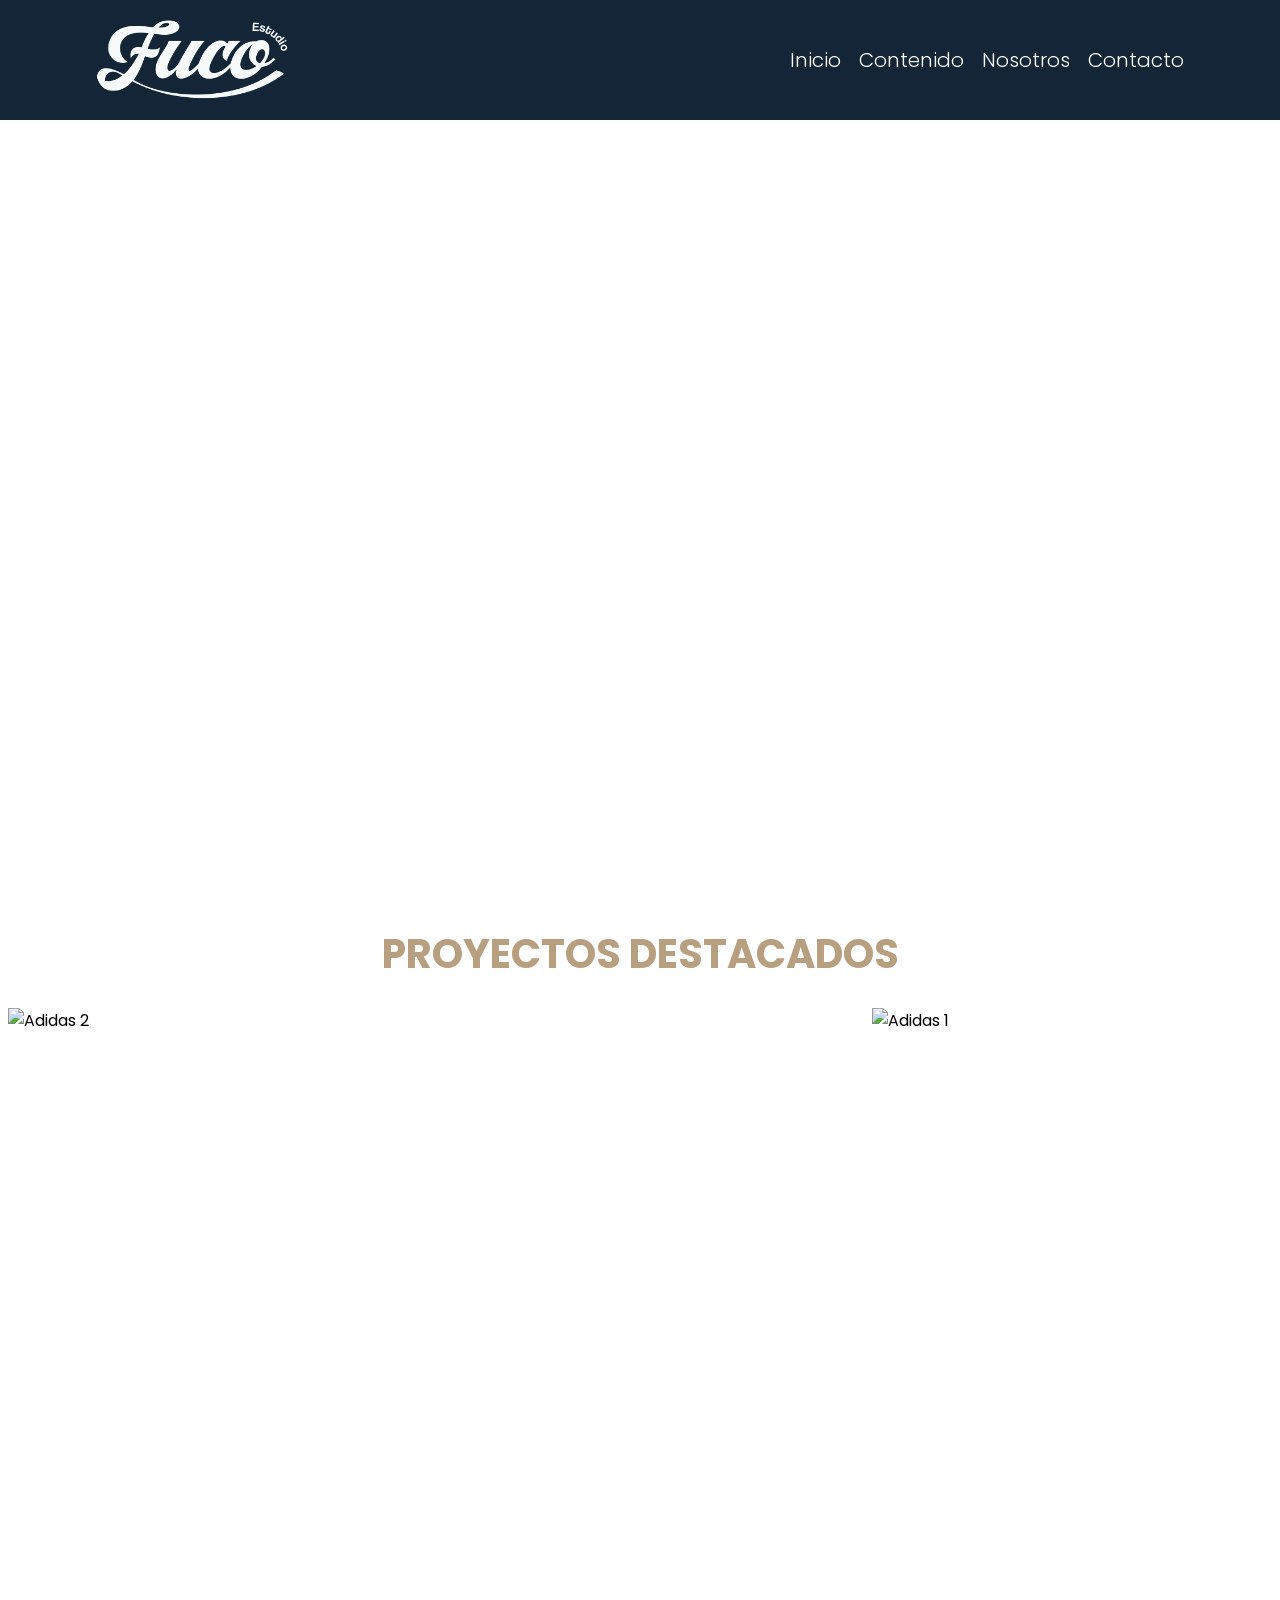
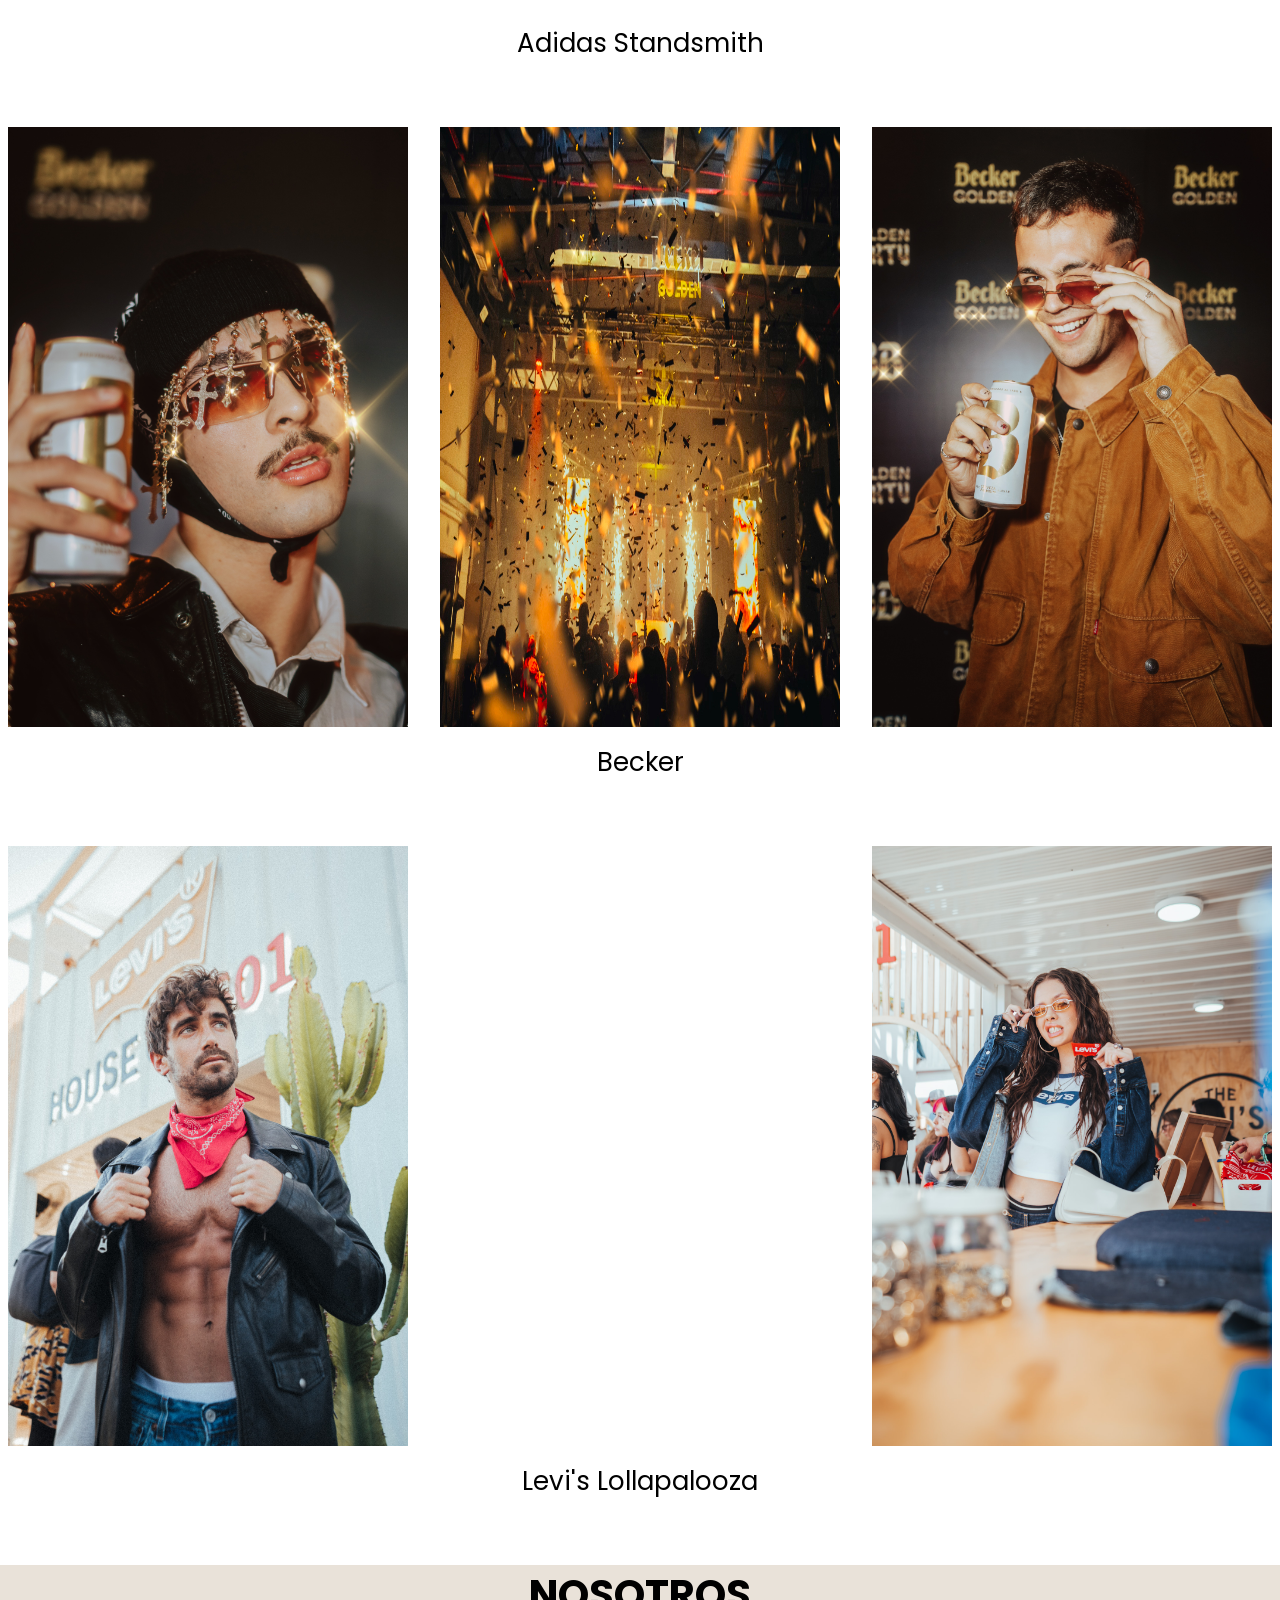
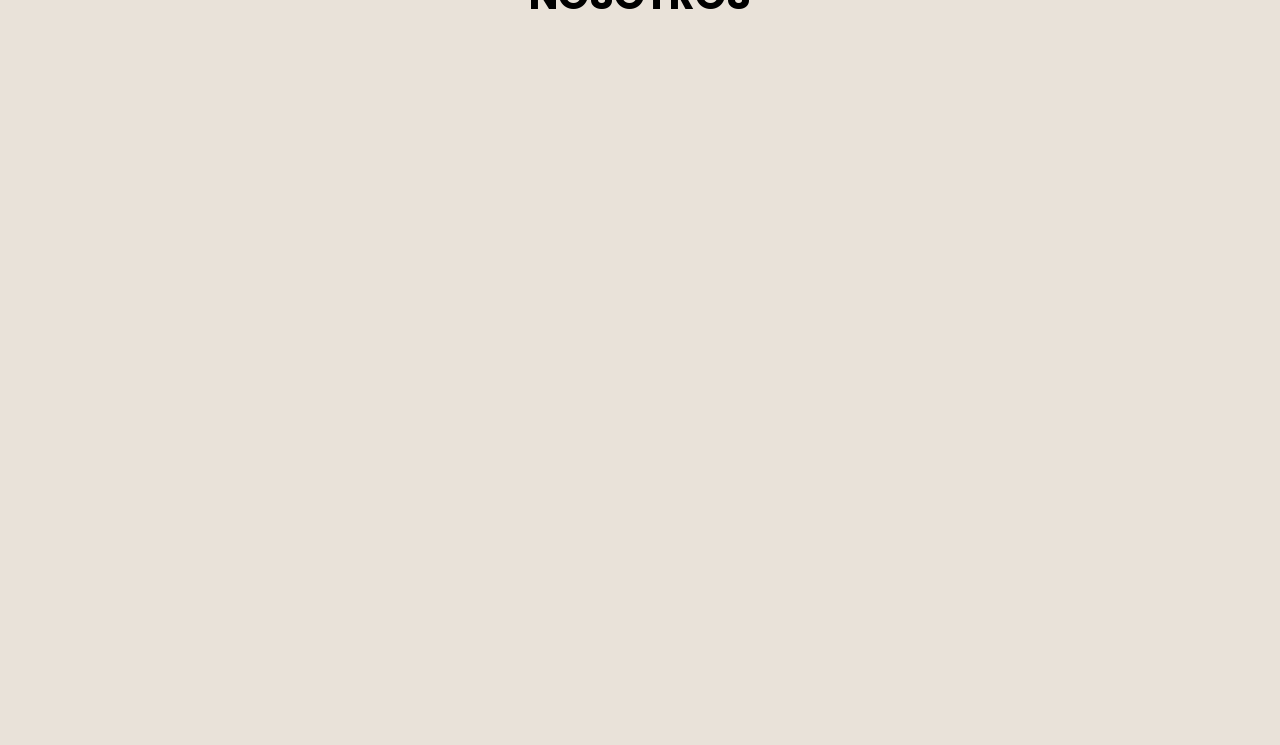
==== commit d40740bc: "Avances proyectos + section nosotros" ====
--- a/index.html
+++ b/index.html
@@ -64,7 +64,38 @@
 
             <p>Adidas Standsmith</p>
         </div>
+
+        <div class="container-proyecto">
+            <div class="slide">
+                <img src="img/becker-1.JPG" alt="Becker 1">
+
+                <img src="img/becker-3.jpg" alt="Becker 3">
+
+                <img src="img/becker-2.JPG" alt="Becker 2">
+            </div>
+
+            <p>Becker</p>
+        </div>
+
+        <div class="container-proyecto">
+            <div class="slide">
+                <img src="img/levis-2.jpeg" alt="Levis 2">
+
+                <video autoplay="autoplay" loop="loop" muted defaultMuted playsinline>
+                    <source src="video/levis.mp4" type="video/mp4">
+                </video>
+
+                <img src="img/levis-1.jpeg" alt="Levis 1">
+            </div>
+
+            <p>Levi's Lollapalooza</p>
+        </div>
         
+    </section>
+
+    <!-- Section Nosotros -->
+    <section class="nosotros">
+        <h1>Nosotros</h1>
     </section>
 </body>
 
--- a/css/styles.css
+++ b/css/styles.css
@@ -187,17 +187,21 @@
     margin: 24px;
 }
 
+.container-proyecto {
+    margin-bottom: 4rem;
+}
+
 .container-proyecto p {
     text-align: center;
     font-weight: 400;
     font-size: 26px;
+    margin-top: 16px;
 }
 
 .slide {
     display: flex;
-    justify-content: flex-start;
-    overflow-x: scroll;
     gap: 32px;
+    justify-content: center;
 }
 
 .slide img {
@@ -208,4 +212,28 @@
 .slide video {
     width: 400px;
     height: 600px;
+}
+
+@media (max-width: 1242px) {
+    .slide {
+        margin: 0 1.8rem;
+        overflow-x: scroll;
+        justify-content: flex-start;
+    }
+}
+
+/* Section Nosotros */
+
+.nosotros {
+    background-color: #e9e2d9;
+    height: calc(100vh - 120px);
+}
+
+.nosotros h1 {
+    color: black;
+    font-weight: 700;
+    font-size: 40px;
+    text-transform: uppercase;
+    text-align: center;
+    margin: 24px;
 }
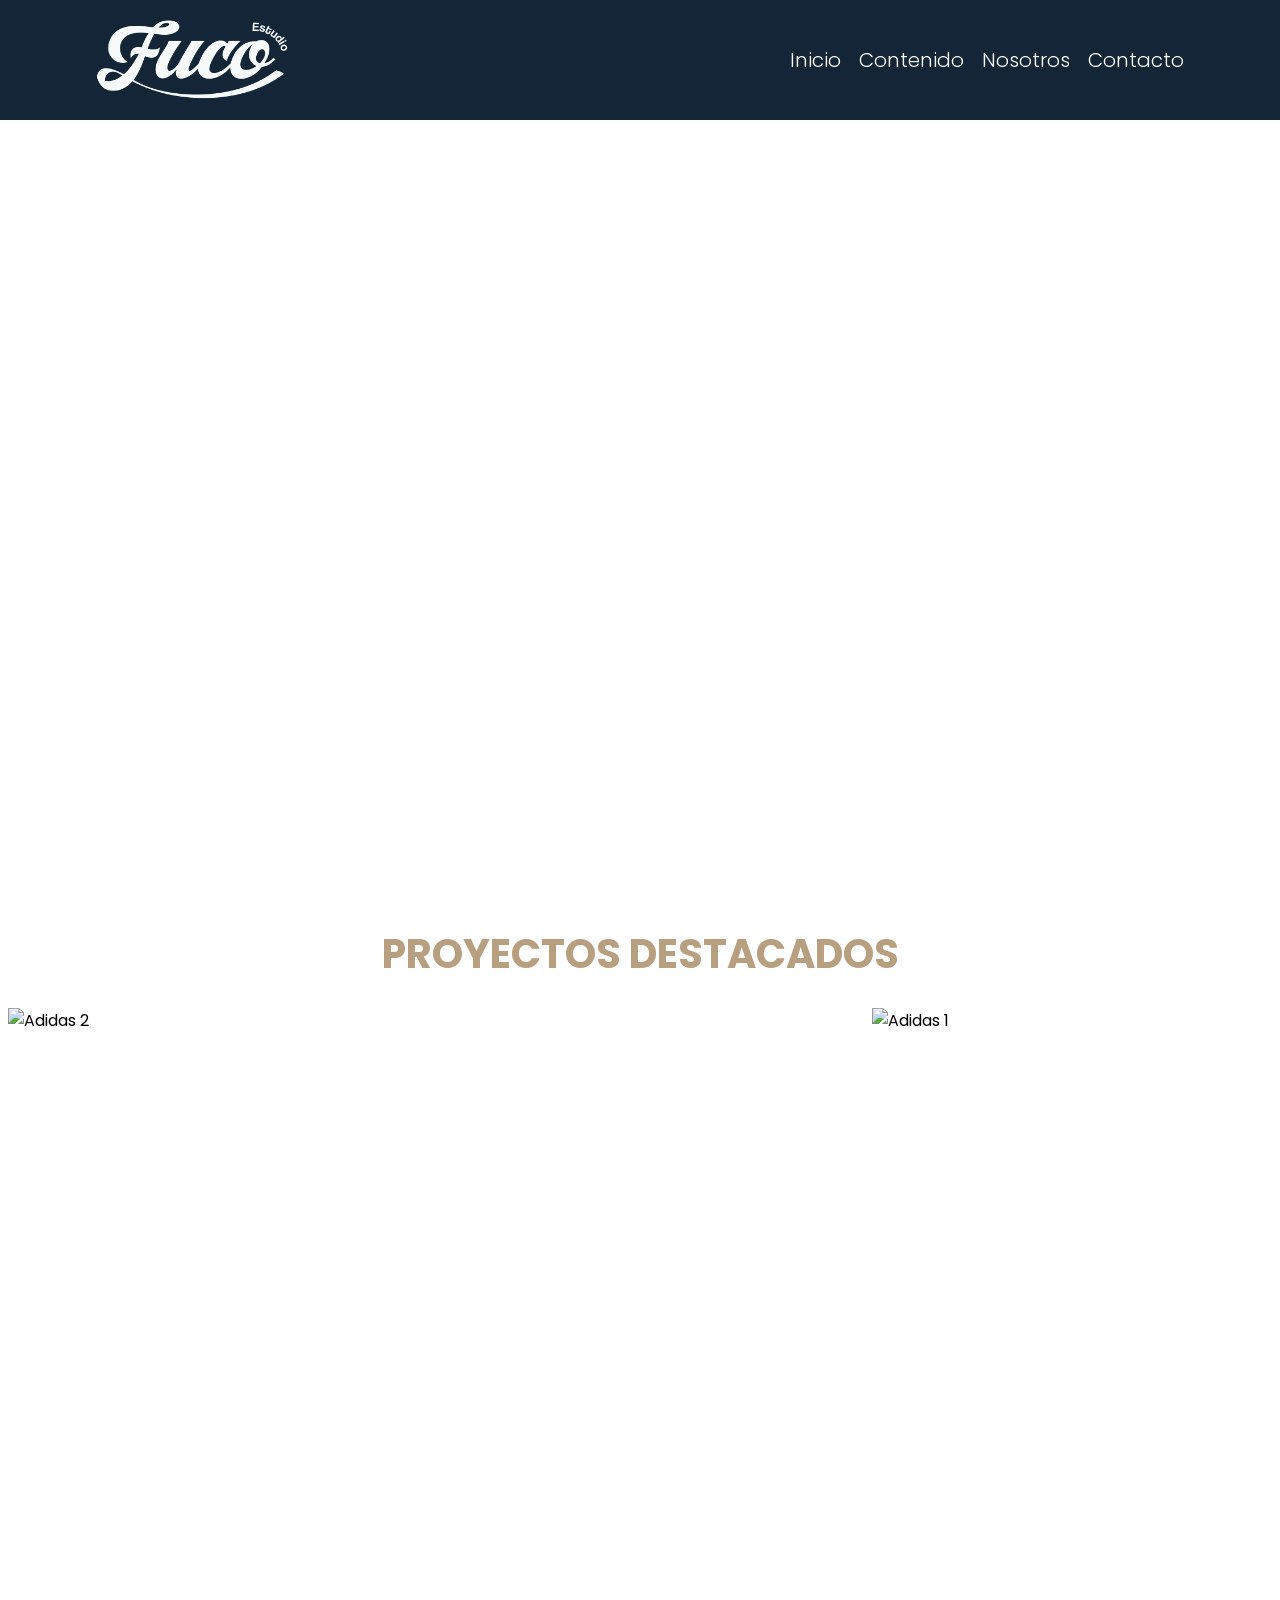
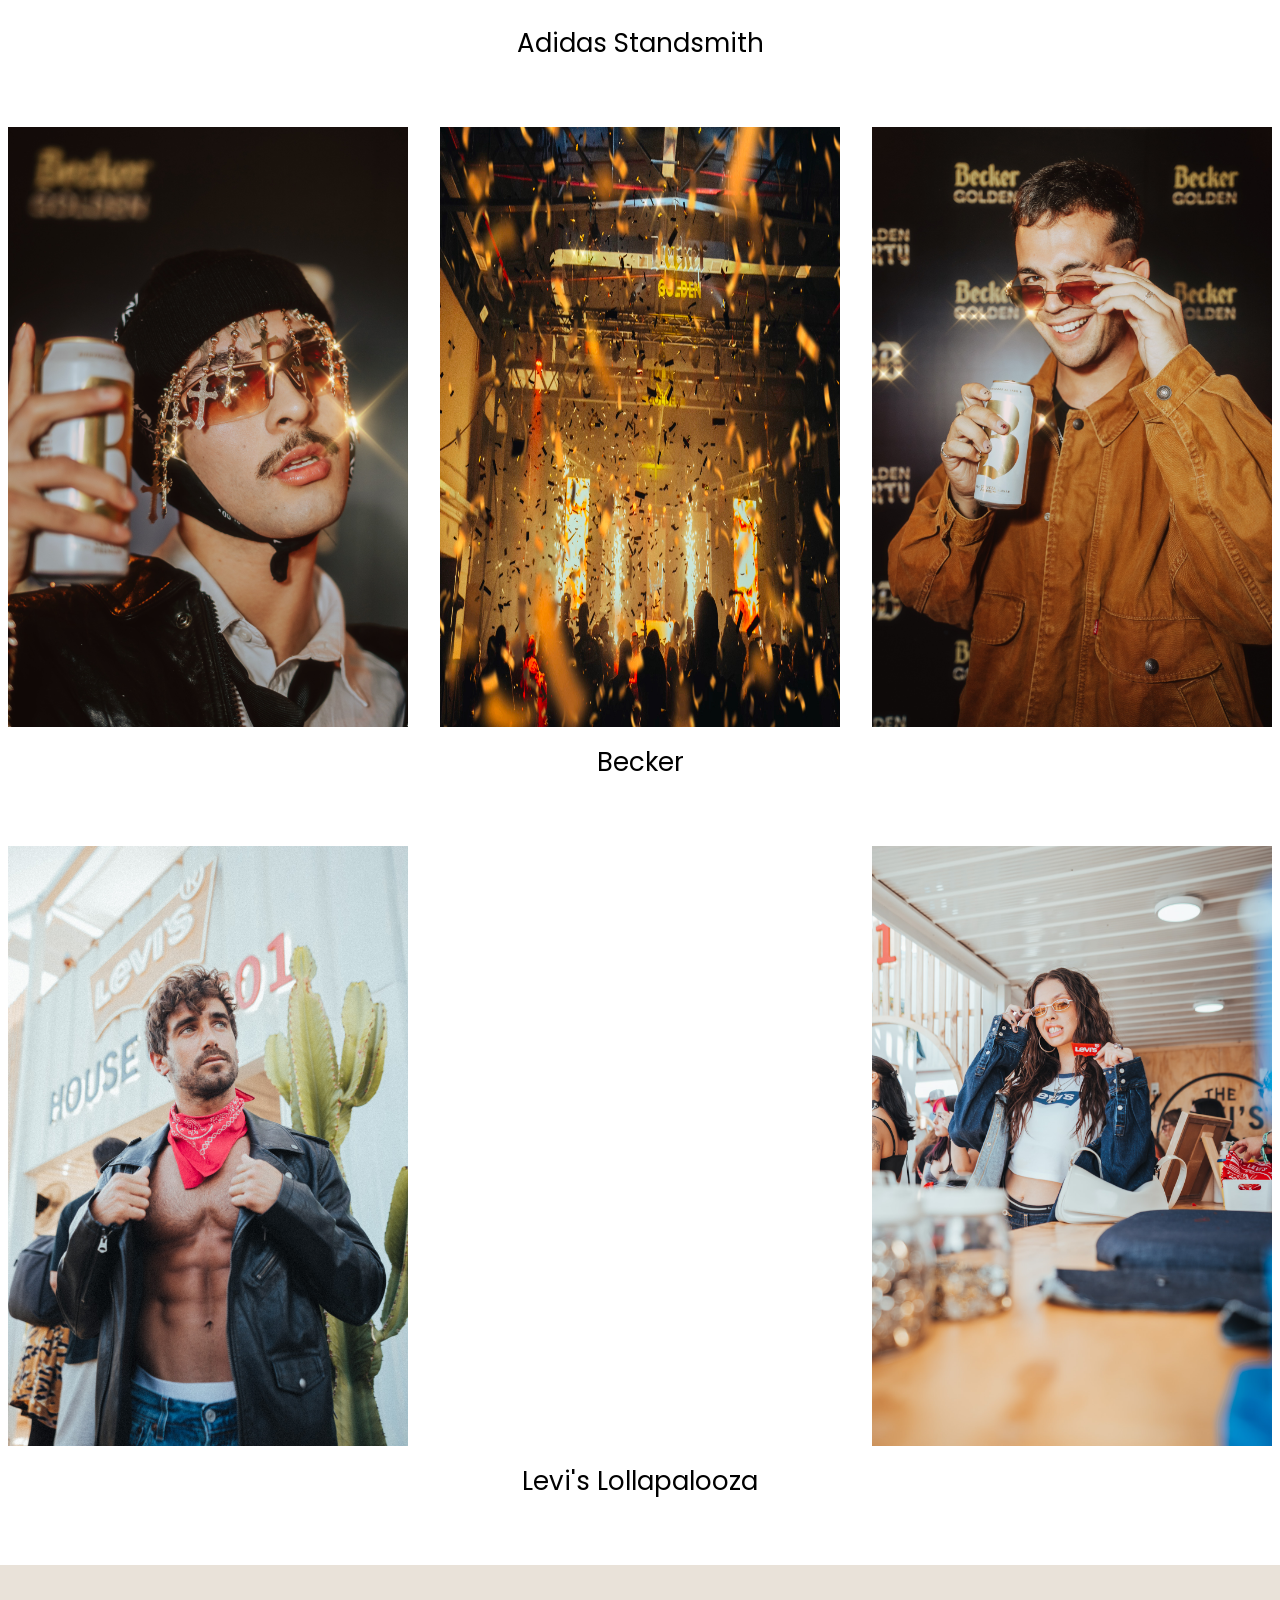
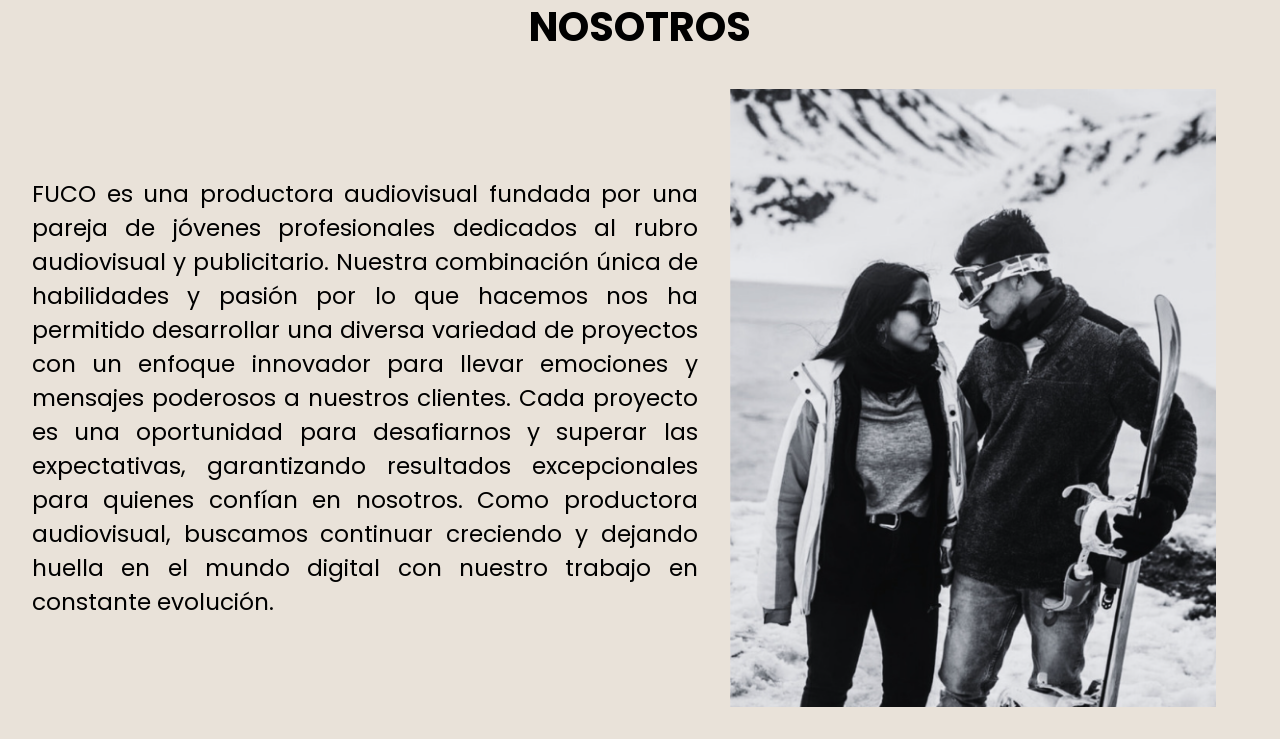
==== commit 1e54f00c: "Nueva sección nosotros" ====
--- a/index.html
+++ b/index.html
@@ -42,7 +42,8 @@
 
     <!-- Section Video -->
     <section class="full-screen-video-container">
-        <video autoplay="autoplay" loop="loop" muted defaultMuted playsinline oncontextmenu="return false;" preload="auto">
+        <video autoplay="autoplay" loop="loop" muted defaultMuted playsinline oncontextmenu="return false;"
+            preload="auto">
             <source src="video/index.mp4" type="video/mp4">
         </video>
     </section>
@@ -90,12 +91,29 @@
 
             <p>Levi's Lollapalooza</p>
         </div>
-        
+
     </section>
 
     <!-- Section Nosotros -->
     <section class="nosotros">
         <h1>Nosotros</h1>
+        
+        <div class="container-nosotros">
+
+            <img class="img-nosotros" src="img/nosotros.png" alt="Foto Nosotros">
+
+            <p class="text-nosotros">
+                FUCO es una productora audiovisual fundada por una pareja de jóvenes profesionales dedicados al rubro
+                audiovisual y publicitario.
+
+                Nuestra combinación única de habilidades y pasión por lo que hacemos
+                nos ha permitido desarrollar una diversa variedad de proyectos con un enfoque innovador para llevar
+                emociones y mensajes poderosos a nuestros clientes. Cada proyecto es una oportunidad para desafiarnos y
+                superar las expectativas, garantizando resultados excepcionales para quienes confían en nosotros. Como
+                productora audiovisual, buscamos continuar creciendo y dejando huella en el mundo digital con nuestro
+                trabajo en constante evolución.
+            </p>
+        </div>
     </section>
 </body>
 
--- a/css/styles.css
+++ b/css/styles.css
@@ -225,8 +225,11 @@
 /* Section Nosotros */
 
 .nosotros {
+    display: flex;
+    flex-direction: column;
+    justify-content: space-evenly;
     background-color: #e9e2d9;
-    height: calc(100vh - 120px);
+    padding: 2rem;
 }
 
 .nosotros h1 {
@@ -235,5 +238,50 @@
     font-size: 40px;
     text-transform: uppercase;
     text-align: center;
-    margin: 24px;
+}
+
+.container-nosotros {
+    display: flex;
+    align-items: center;
+    justify-content: space-evenly;
+    flex-direction: column;
+}
+
+.container-nosotros p {
+    text-align: justify;
+}
+
+.container-nosotros img {
+    width: 100%;
+    height: auto;
+    margin: 2rem 0rem;
+}
+
+@media (min-width: 768px) {
+    .container-nosotros {
+        margin-top: 2rem;
+        flex-direction: row-reverse;
+    }
+
+    .container-nosotros p {
+        font-size: calc(14px + 0.50vw);
+    }
+
+    .container-nosotros img {
+        width: 45%;
+        height: auto;
+        margin: 0rem 2rem;
+    }
+}
+
+@media (min-width: 1024px) {
+    .container-nosotros p {
+        font-size: calc(22px + 0.1vw);
+    }
+
+    .container-nosotros img {
+        width: 40%;
+        height: auto;
+        margin: 0rem 2rem;
+    }
 }
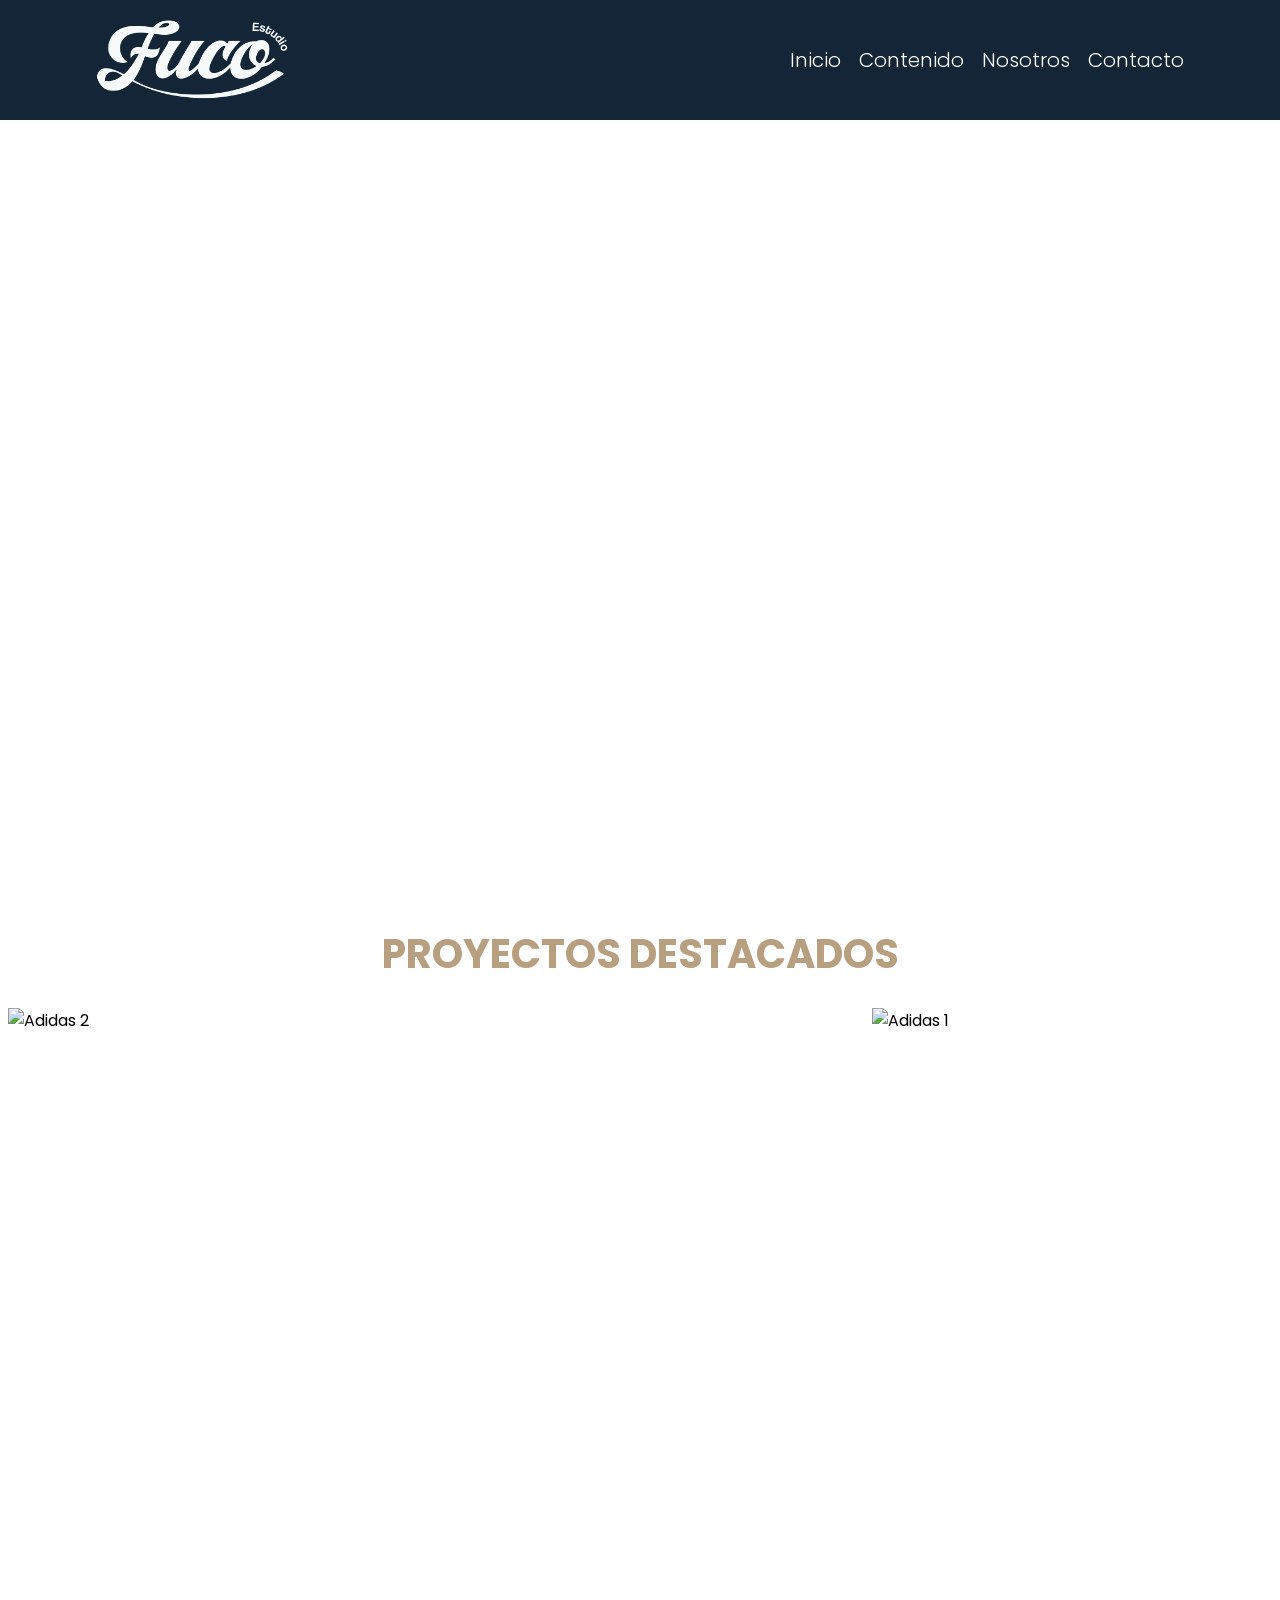
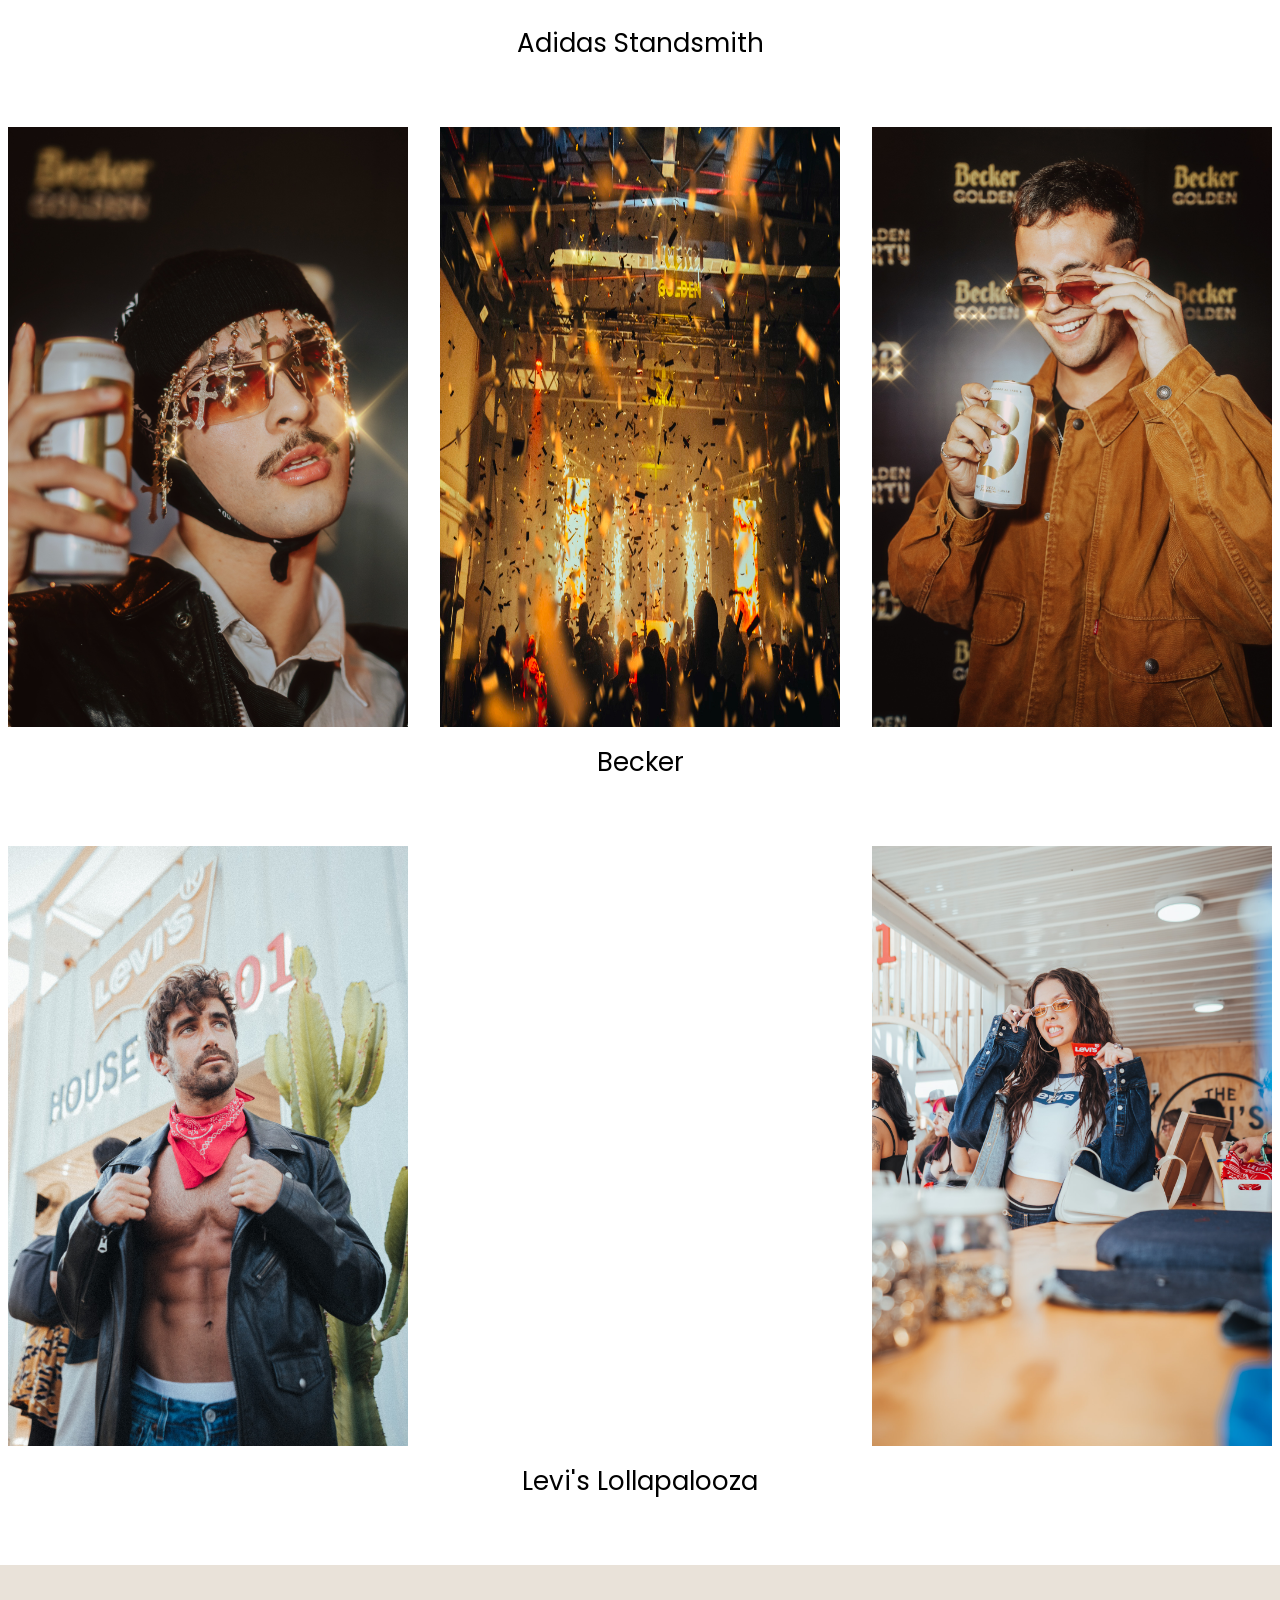
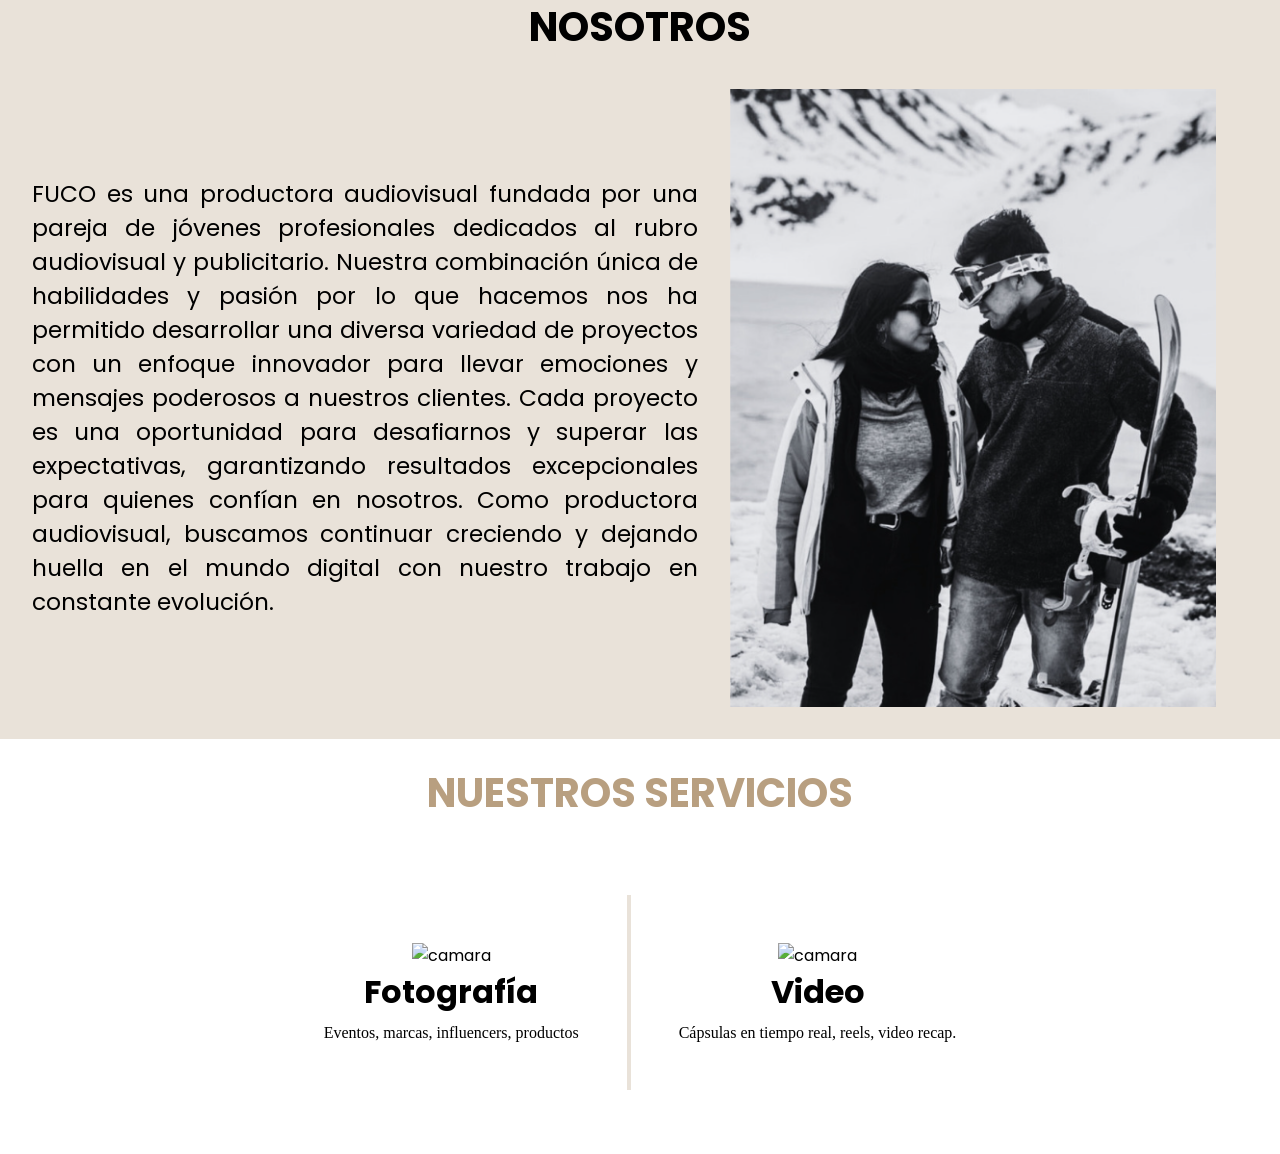
==== commit 66cc7a30: "Nueva section servicios" ====
--- a/index.html
+++ b/index.html
@@ -115,6 +115,25 @@
             </p>
         </div>
     </section>
+
+    <!-- Section Servicios -->
+    <section class="destacados">
+        <h1>Nuestros Servicios</h1>
+
+        <div class="container-servicios">
+            <div class="box-servicios" style="border-right: 4px solid #e9e2d9;">
+                <img src="" alt="camara">
+                <h2>Fotografía</h2>
+                <p>Eventos, marcas, influencers, productos</p>
+            </div>
+    
+            <div class="box-servicios">
+                <img src="" alt="camara">
+                <h2>Video</h2>
+                <p>Cápsulas en tiempo real, reels, video recap.</p>
+            </div>
+        </div>
+
+    </section>
 </body>
-
 </html>
--- a/css/styles.css
+++ b/css/styles.css
@@ -284,4 +284,38 @@
         height: auto;
         margin: 0rem 2rem;
     }
+}
+
+/* Servicios */
+
+.box-servicios {
+    display: flex;
+    flex-direction: column;
+    align-items: center;
+    margin-top: 3rem;
+    margin-bottom: 6rem;
+}
+
+.box-servicios h2 {
+    font-size: 32px;
+    margin-bottom: 8px;
+}
+
+.box-servicios p {
+    font-family: 'Lora', serif !important;
+}
+
+@media (min-width: 768px) {
+    .container-servicios {
+        display: flex;
+        flex-direction: row;
+        align-items: center;
+        justify-content: center;
+    }
+
+    .box-servicios {
+        padding: 3rem;
+        margin-top: 3rem;
+        margin-bottom: 4rem;
+    }
 }
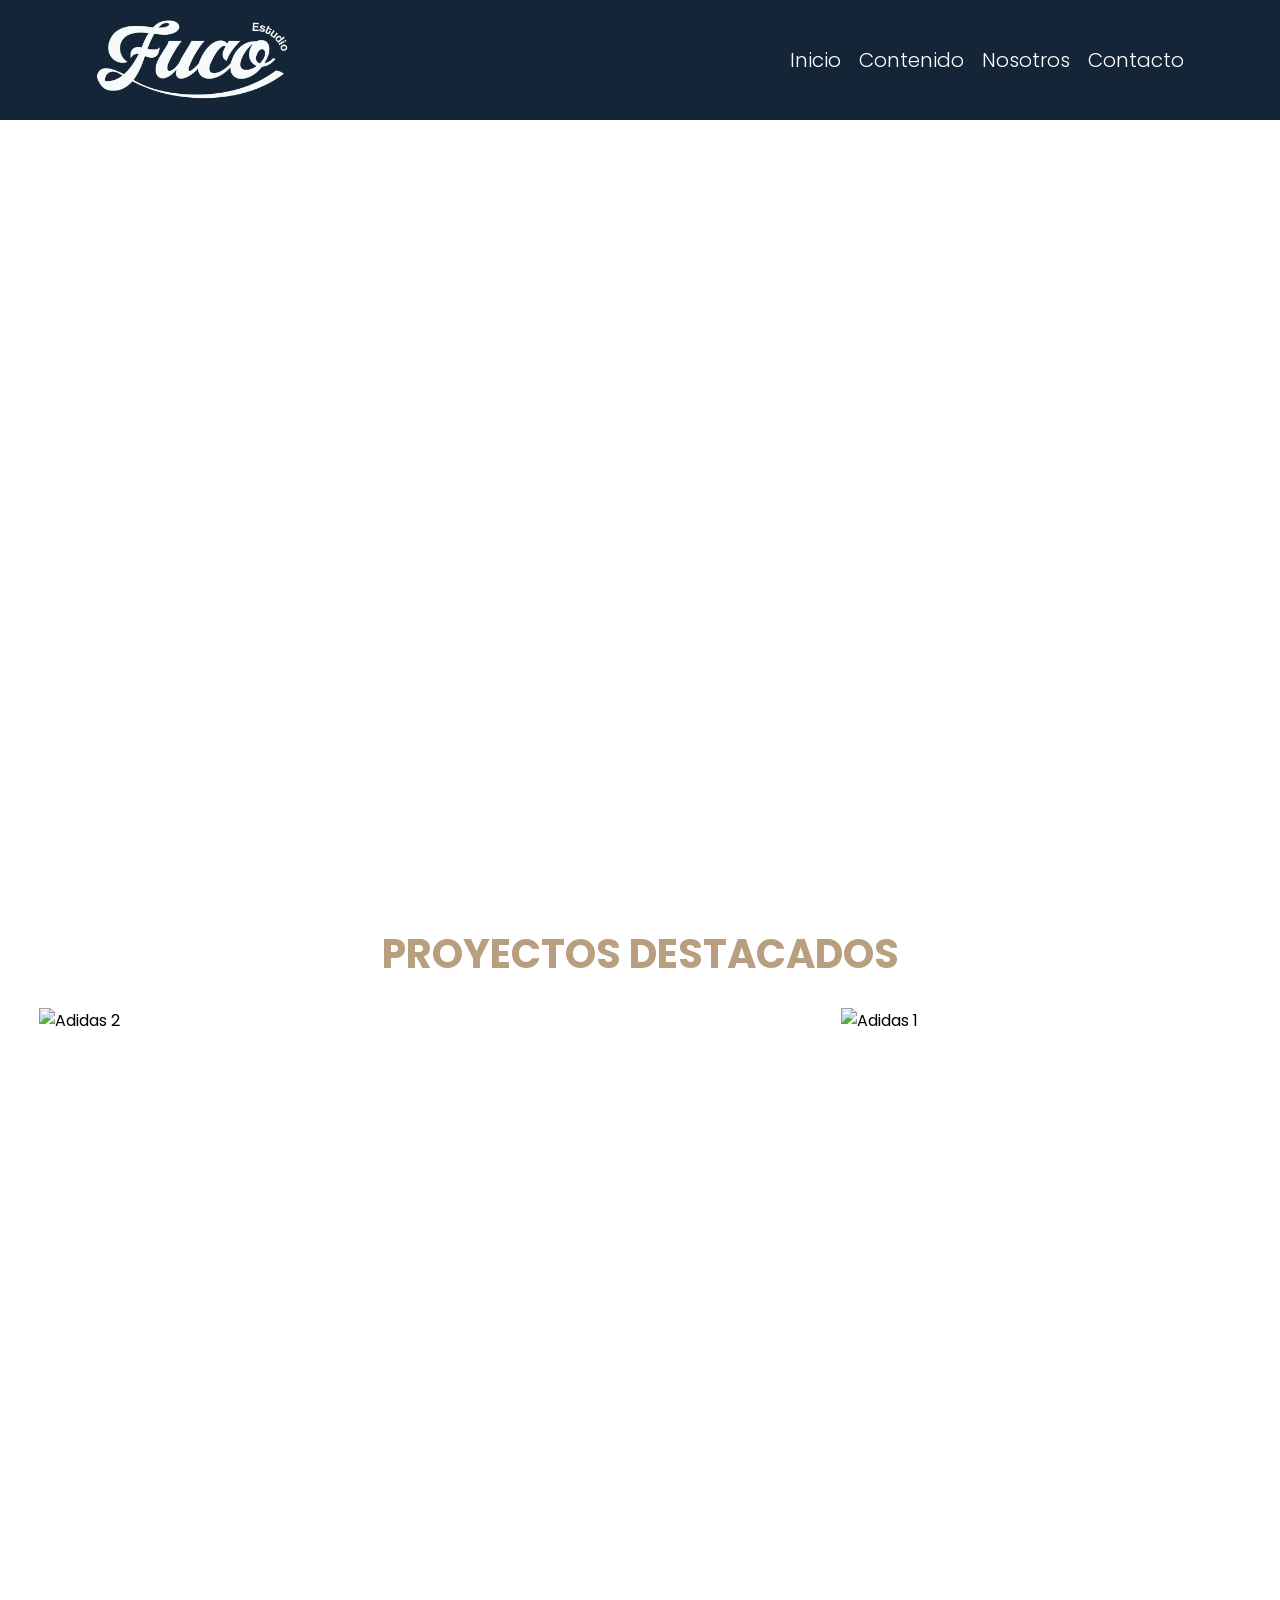
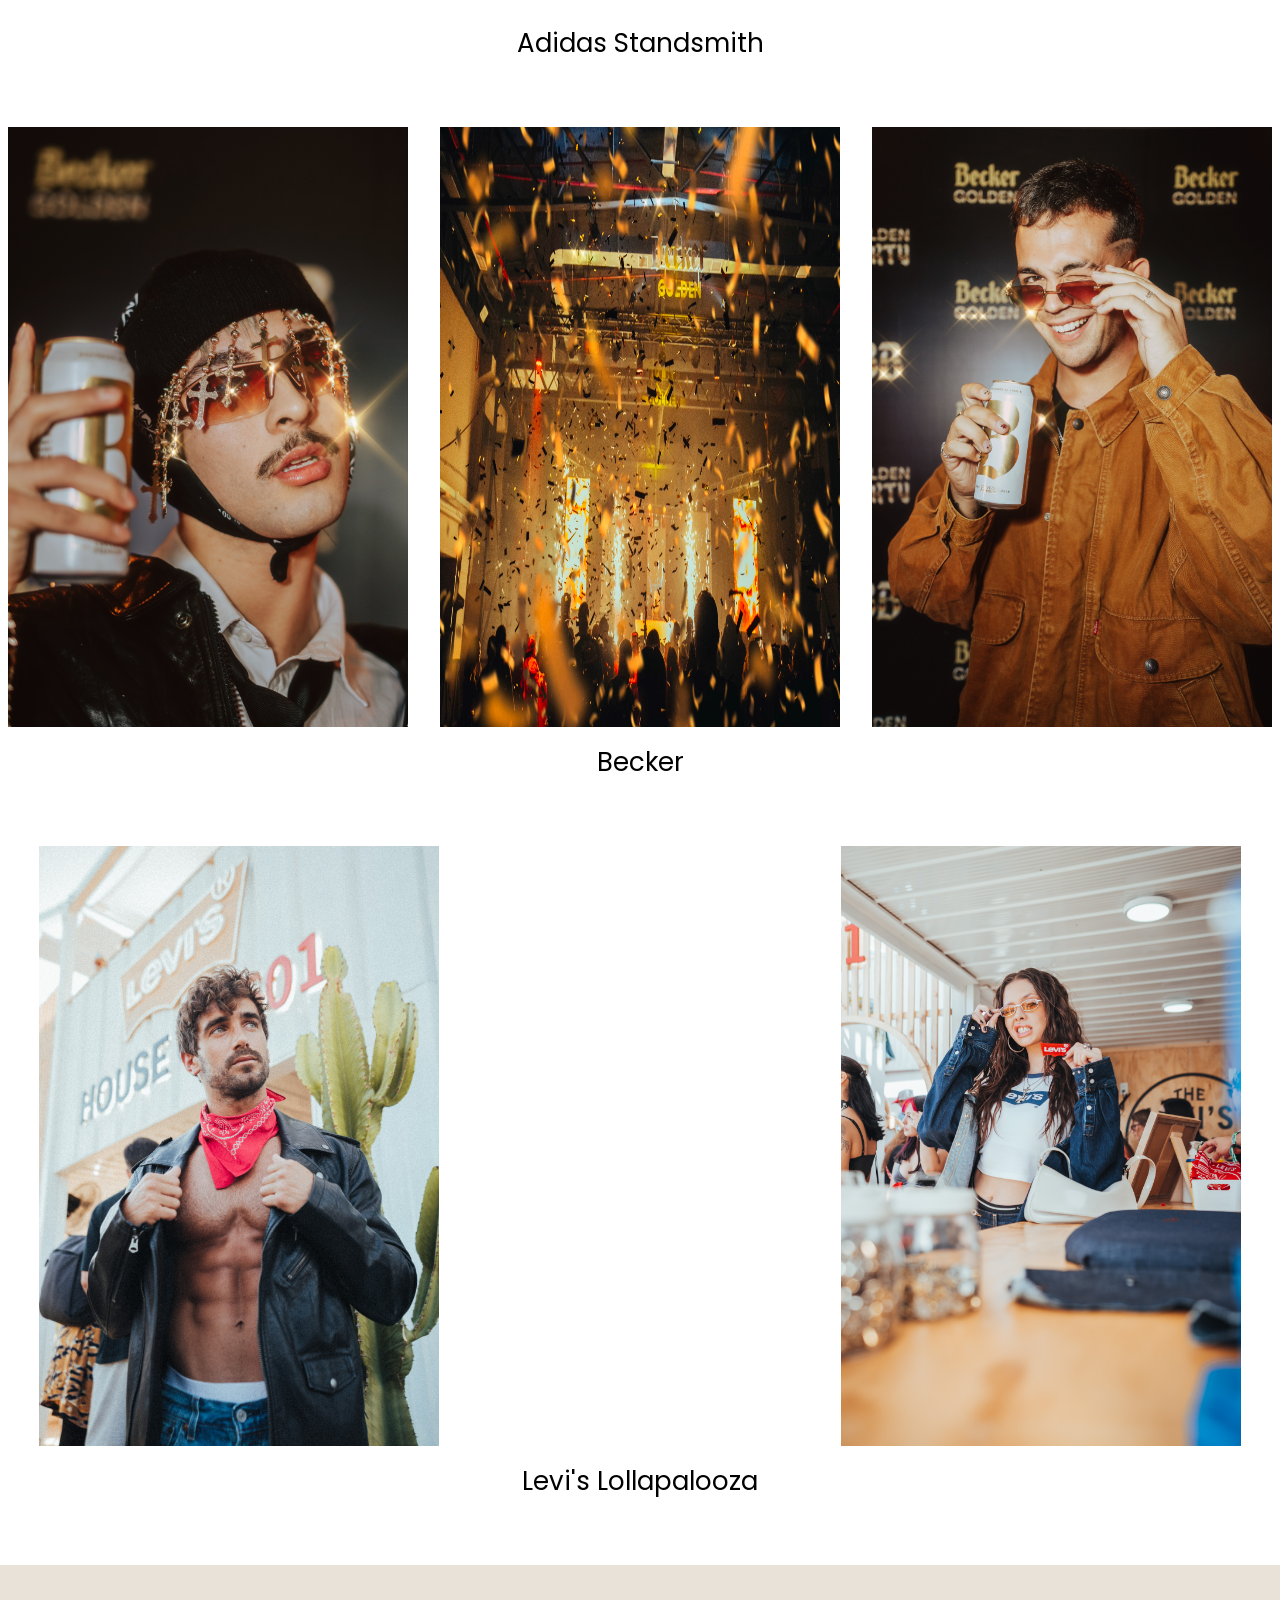
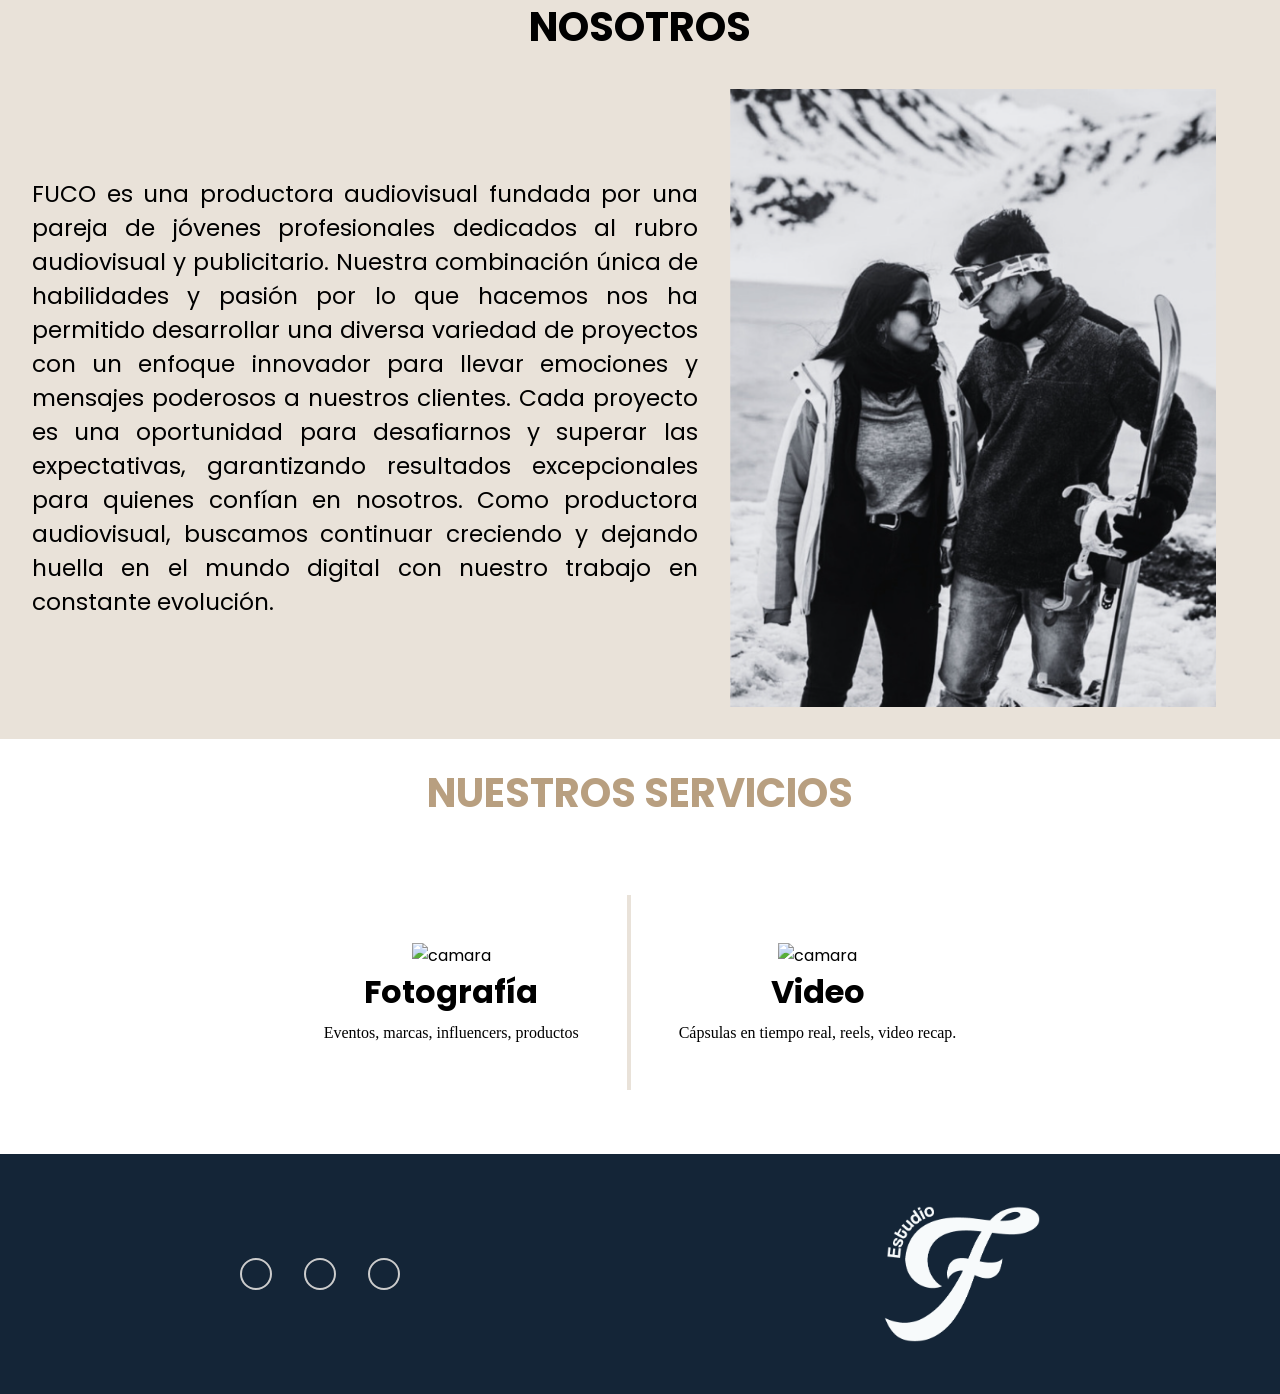
==== commit 307bfff7: "Ajustes responsividad destacados + footer" ====
--- a/index.html
+++ b/index.html
@@ -17,6 +17,8 @@
     <link
         href="https://fonts.googleapis.com/css2?family=Lora:ital,wght@0,400;0,500;0,600;0,700;1,400;1,500;1,600;1,700&display=swap"
         rel="stylesheet">
+
+    <script src="https://kit.fontawesome.com/fd4f5ea601.js" crossorigin="anonymous"></script>
 
 </head>
 
@@ -133,7 +135,34 @@
                 <p>Cápsulas en tiempo real, reels, video recap.</p>
             </div>
         </div>
+    </section>
 
-    </section>
+    <!-- Section Footer -->
+    <footer class="footer">
+
+        <div class="icons">
+            <div>
+                <i class="fa-brands fa-instagram fa-circle"></i>
+                <i class="fa-regular fa-envelope"></i>
+                <i class="fa-solid fa-phone"></i>
+            </div>      
+        </div>
+        
+        <img src="img/big-logo.png" alt="Logo Footer">
+    </footer>
+
+    <script>
+        window.onload = function() {
+            const containers = document.querySelectorAll('.slide');
+
+            containers.forEach(container => {
+                const containerWidth = container.offsetWidth;
+                const contentWidth = container.scrollWidth;
+                const scrollToCenter = (contentWidth - containerWidth) / 2;
+
+                container.scrollLeft = scrollToCenter;
+            });
+        };
+    </script>
 </body>
 </html>
--- a/css/styles.css
+++ b/css/styles.css
@@ -210,7 +210,7 @@
 }
 
 .slide video {
-    width: 400px;
+    width: 338px;
     height: 600px;
 }
 
@@ -318,4 +318,44 @@
         margin-top: 3rem;
         margin-bottom: 4rem;
     }
+}
+
+/* Footer */
+
+.footer {
+    height: 240px;
+    background-color: #142537;
+    display: flex;
+    align-items: center;
+    flex-direction: row;
+    justify-content: space-around;
+}
+
+.footer img {
+    width: 160px;
+    height: auto;
+}
+
+.footer .icons div {
+    display: flex;
+    gap: 32px;
+}
+
+.footer .icons i {
+    color: #ffffff;
+    border: 2px solid #ccc;
+    border-radius: 50%;
+    padding: 14px;
+    font-size: 38px;
+}
+
+@media (max-width: 618px) {
+    .footer {
+        height: 340px;
+        flex-direction: column-reverse;
+    }
+
+    .footer img {
+        width: 140px;
+    }
 }
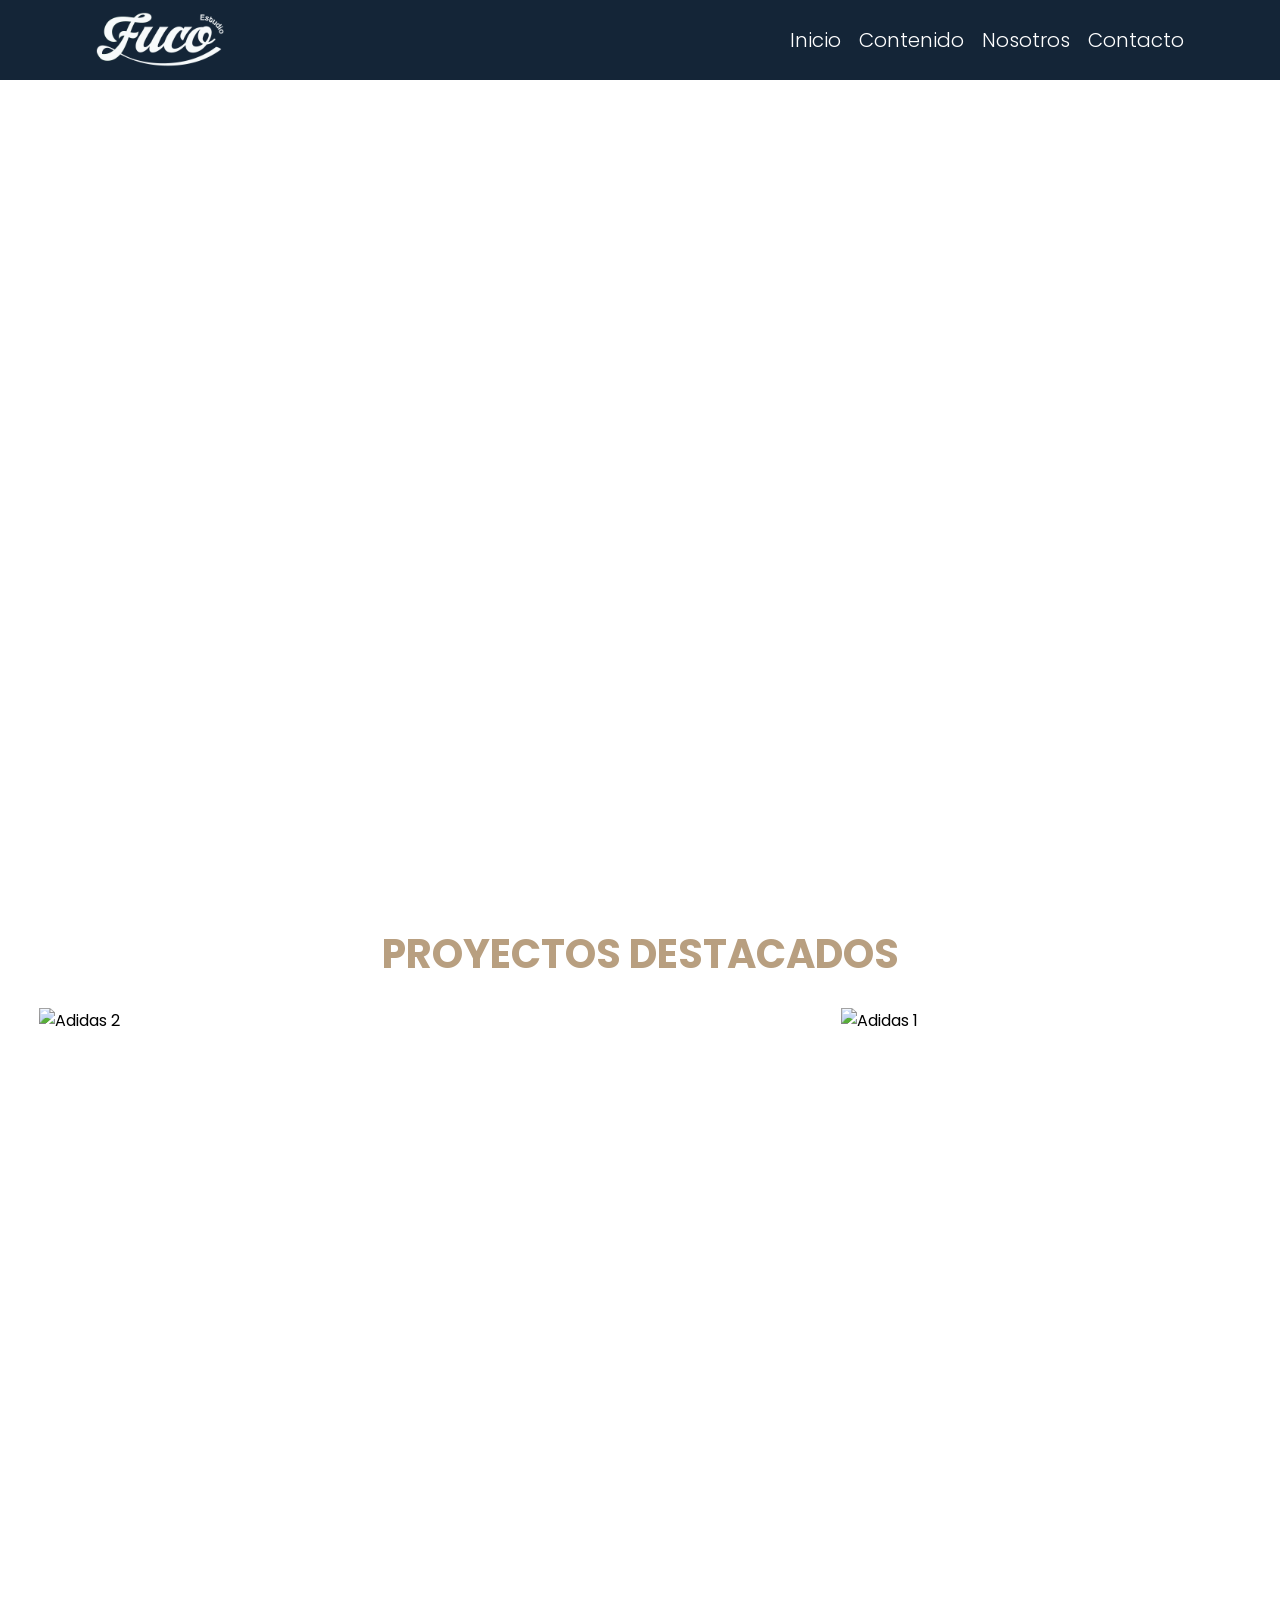
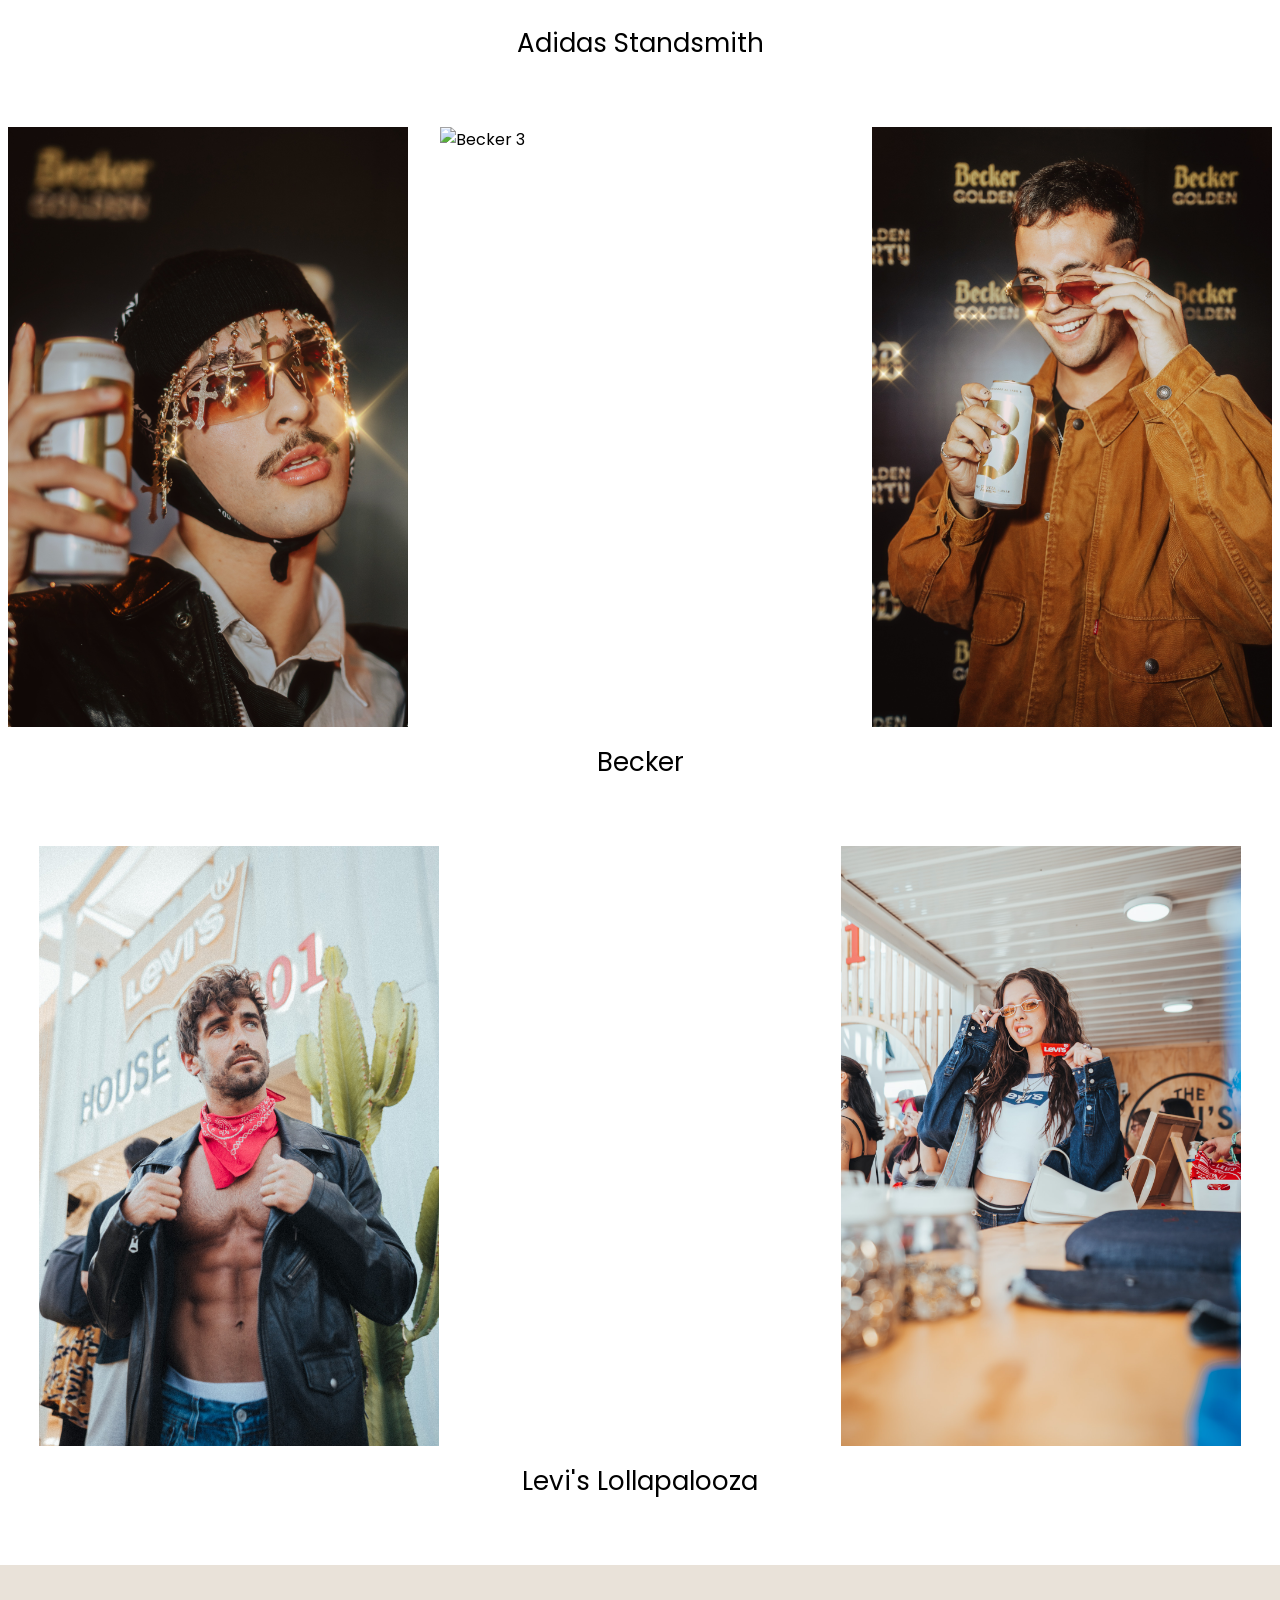
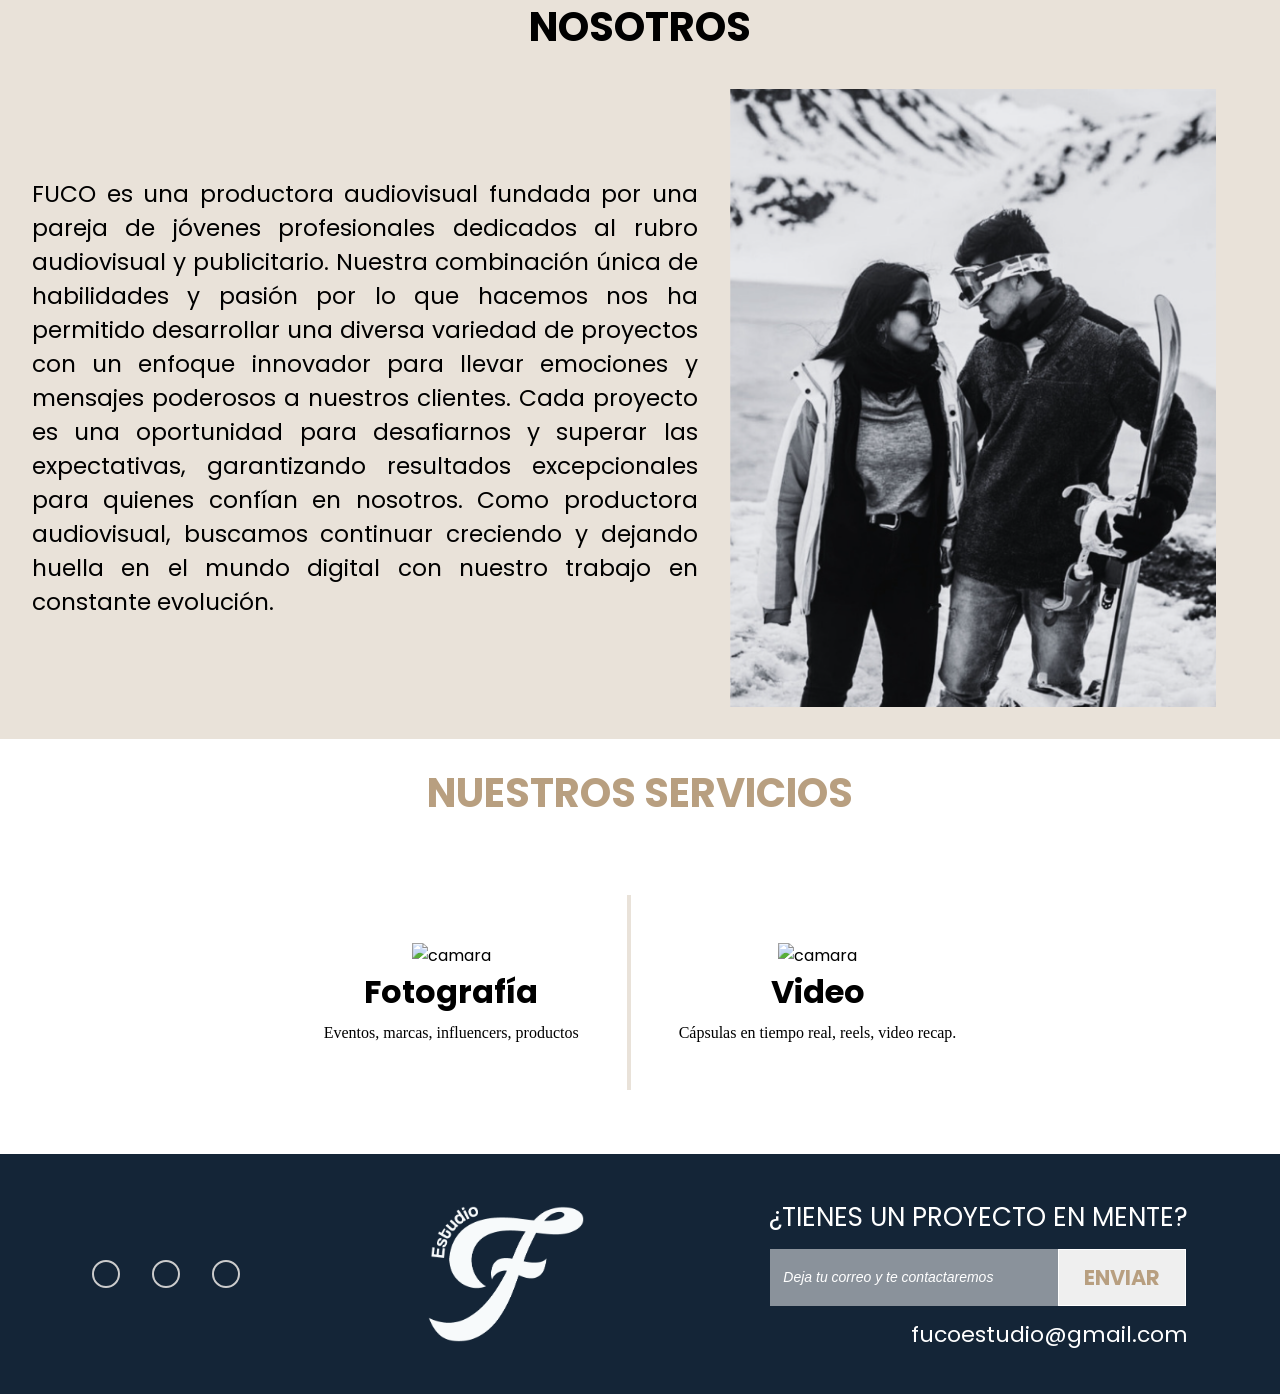
==== commit 888a7da0: "Nueva section contacto footer" ====
--- a/index.html
+++ b/index.html
@@ -72,7 +72,7 @@
             <div class="slide">
                 <img src="img/becker-1.JPG" alt="Becker 1">
 
-                <img src="img/becker-3.jpg" alt="Becker 3">
+                <img src="img/becker-3.jpeg" alt="Becker 3">
 
                 <img src="img/becker-2.JPG" alt="Becker 2">
             </div>
@@ -149,6 +149,15 @@
         </div>
         
         <img src="img/big-logo.png" alt="Logo Footer">
+
+        <div class="contacto">
+            <h1>¿Tienes un proyecto en mente?</h1>
+            <div class="formulario">
+                <input type="text" placeholder="Deja tu correo y te contactaremos">
+                <button>Enviar</button>
+            </div>
+            <p>fucoestudio@gmail.com</p>
+        </div>
     </footer>
 
     <script>
--- a/css/styles.css
+++ b/css/styles.css
@@ -28,7 +28,7 @@
     z-index: 100;
     width: 100%;
     padding: 0rem 6rem;
-    height: 120px;
+    height: 80px;
     top: 0;
     background-color: #142537;
 }
@@ -40,7 +40,7 @@
 }
 
 .logo {
-    width: 12rem;
+    width: 8rem;
     margin-top: 6px;
 }
 
@@ -145,12 +145,13 @@
 
 .full-screen-video-container {
     position: relative;
-    height: 100vh;
+    height: calc(100vh - 80px);
     overflow: hidden;
     display: flex;
     justify-content: center;
     align-items: center;
     flex-direction: column;
+    margin-top: 80px;
 }
 
 .full-screen-video-container video {
@@ -345,8 +346,12 @@
     color: #ffffff;
     border: 2px solid #ccc;
     border-radius: 50%;
-    padding: 14px;
+    padding: 12px;
     font-size: 38px;
+}
+
+.footer .icons i:last-child {
+    font-size: 35px;
 }
 
 @media (max-width: 618px) {
@@ -358,4 +363,86 @@
     .footer img {
         width: 140px;
     }
+}
+
+@media (max-width: 938px) {
+    .footer {
+        height: 20rem;
+        display: flex;
+        flex-direction: column-reverse;
+        justify-content: space-evenly;
+    }
+
+    .footer img {
+        display: none;
+    }
+}
+
+@media (max-width: 478px) {
+
+    .contacto h1 {
+        font-size: 18px !important;
+        text-align: center;
+    }
+
+    .contacto input {
+        width: 15rem !important;
+        font-size: 12px;
+    }
+
+    .contacto button {
+        font-size: 1.1rem !important;
+    }
+
+    .contacto p {
+        font-size: 16px !important;
+    }
+}
+
+.contacto {
+    display: flex;
+    flex-direction: column;
+    gap: 12px;
+}
+
+.contacto h1 {
+    color: white;
+    font-weight: 400;
+    font-size: 26px;
+    text-transform: uppercase;
+}
+
+.contacto .formulario {
+    display: flex;
+    justify-content: center;
+}
+
+.contacto input {
+    width: 18rem;
+    height: 3.6rem;
+    background-color: #8a929b;
+    border: 1px solid #8a929b;
+    padding: 12px;
+    font-style: italic;
+    color: white;
+    font-size: 14px;
+}
+
+.contacto button {
+    width: 8rem;
+    color: #B89F80;
+    font-size: 1.3rem;
+    font-weight: bold;
+    text-transform: uppercase;
+    border: 1px solid white;
+}
+
+.contacto input::placeholder {
+    color: white;
+}
+
+.contacto p {
+    color: white;
+    font-size: 22px;
+    text-align: right;
 }
